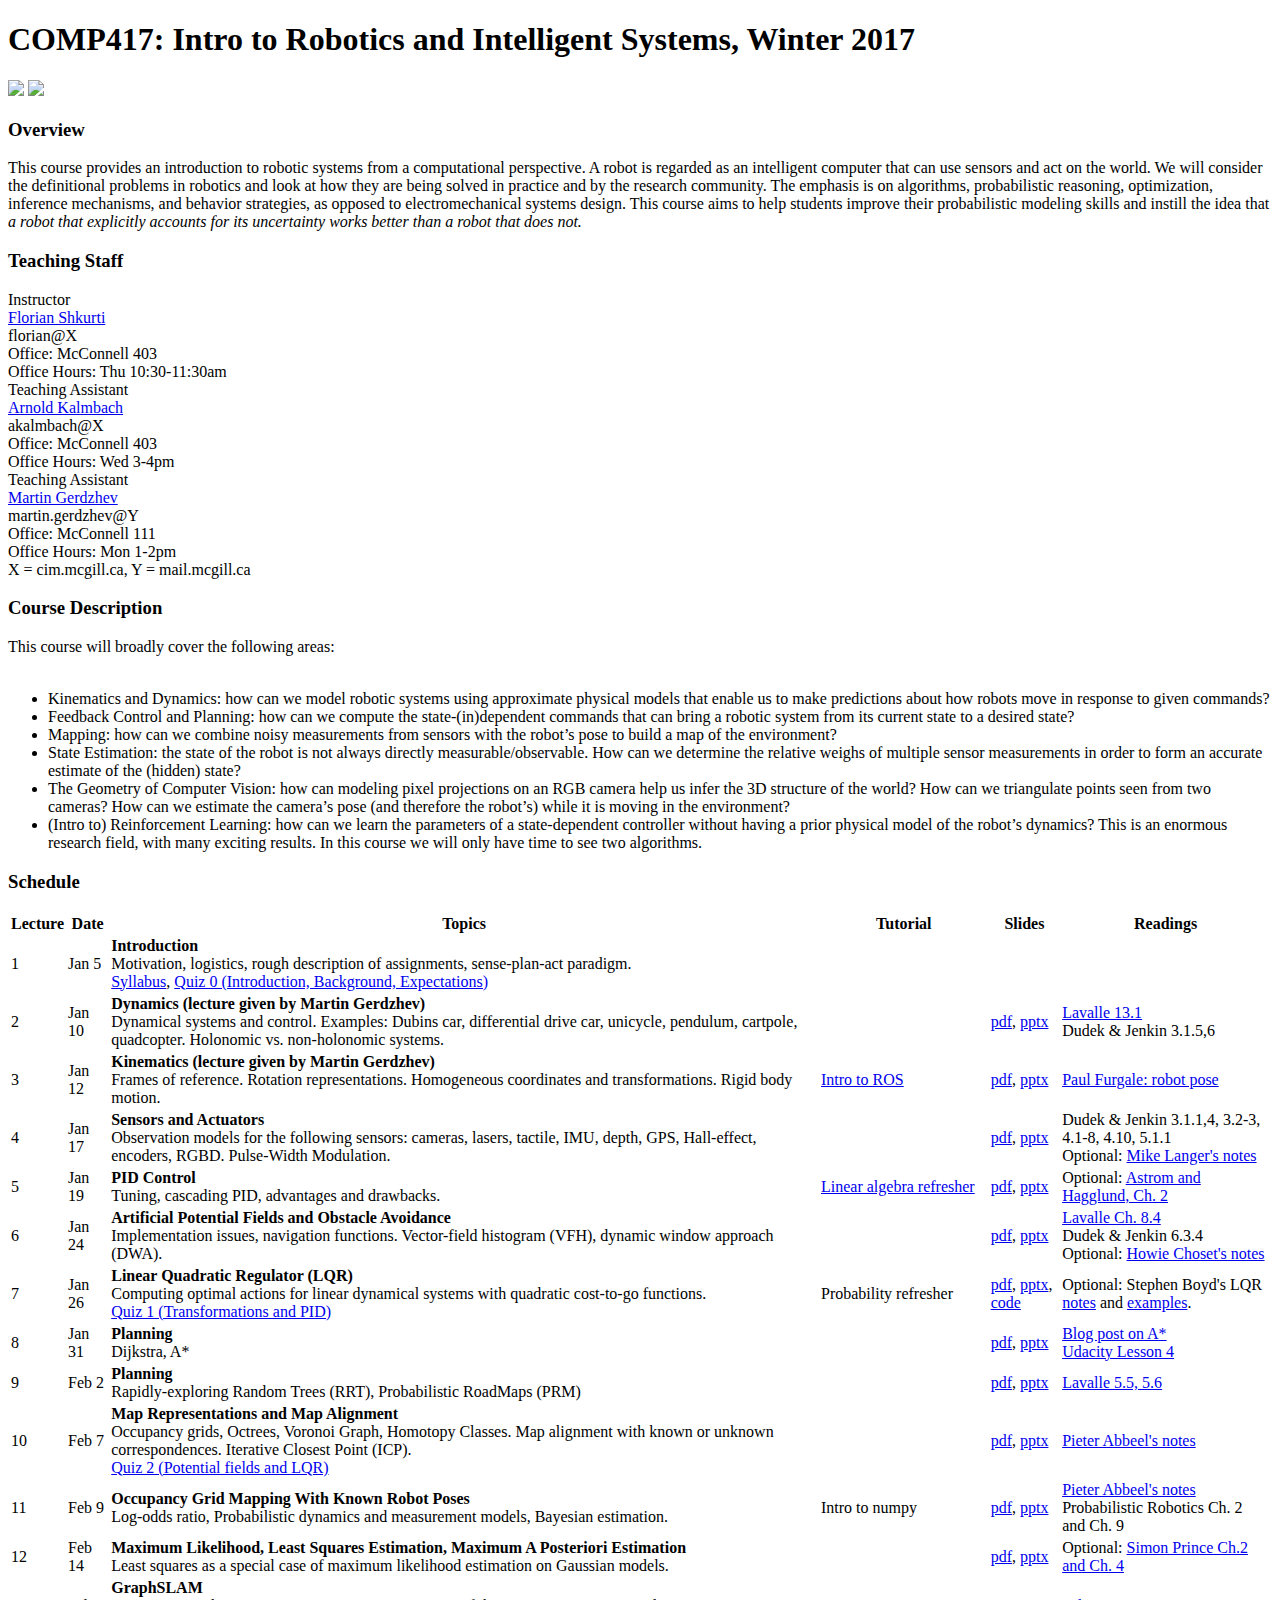
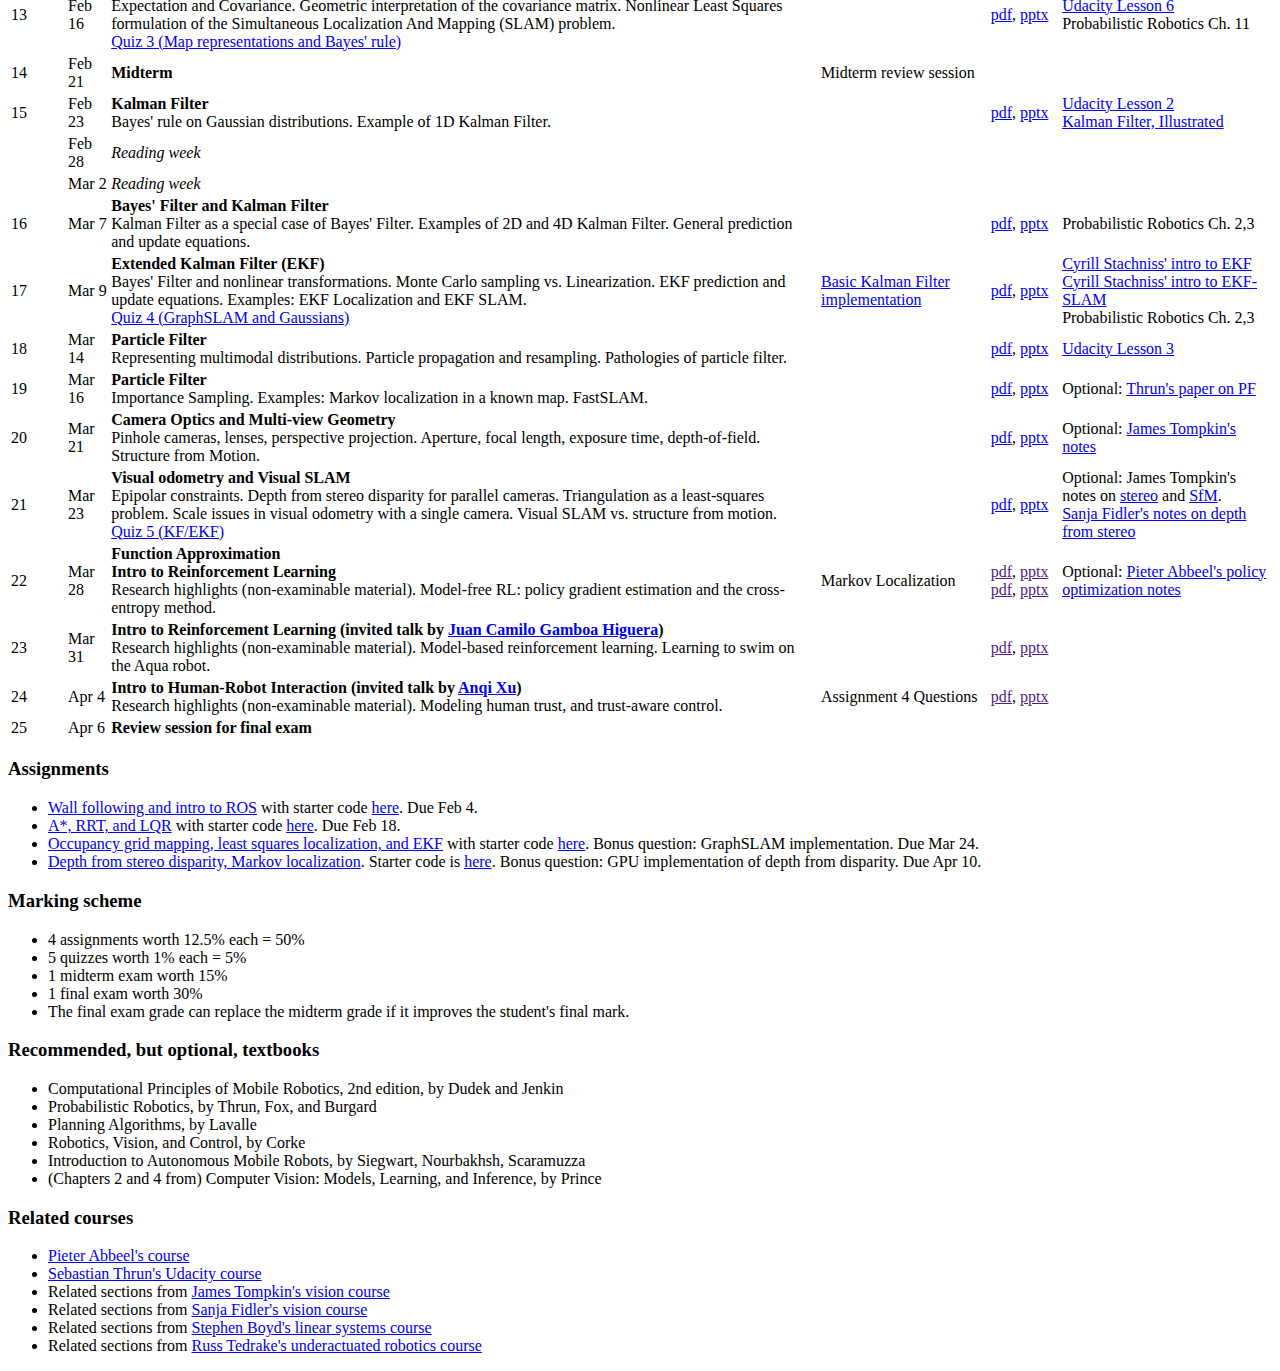
==== website/index.html @ 61c788bc "Fixed typo in assignment name" ====
<!DOCTYPE html>
<html lang="en">
<head>
<meta charset="utf-8">
<meta http-equiv="X-UA-Compatible" content="IE=edge">
<meta name="viewport" content="width=device-width, initial-scale=1">
<!-- The above 3 meta tags *must* come first in the head; any other head content must come *after* these tags -->
<title>COMP417, McGill</title>

<!-- Bootstrap -->
<link href="./css/bootstrap.min.css" rel="stylesheet">
<link href="./css/bootstrap-theme.min.css" rel="stylesheet">
<link href="./css/main.css" rel="stylesheet">
<link rel="stylesheet" href="https://ajax.googleapis.com/ajax/libs/jqueryui/1.11.4/themes/smoothness/jquery-ui.css">
<link href='http://fonts.googleapis.com/css?family=Libre+Baskerville' rel='stylesheet' type='text/css'>
<link href="https://fonts.googleapis.com/css?family=PT+Serif" rel="stylesheet"> 
</head>
<body>


<div class="container theme-showcase" role="main">
    <div class="page-header">
        <h1>COMP417: Intro to Robotics and Intelligent Systems, Winter 2017</h1>
    </div>

    <div class="imgs">
      <img id="pic1" src="./pic1.png"></img>
      <img id="pic2" src="./pic2.jpg"></img>
    </div>
    
    <div class="row">
      <div id="ov">
      <h3>Overview</h3>
      This course provides an introduction to robotic systems from a computational perspective. A
        robot is regarded as an intelligent computer that can use sensors and act on the world. We will consider the definitional problems in
        robotics and look at how they are being solved in practice and by the research community. The emphasis is on algorithms, probabilistic reasoning,
        optimization, inference mechanisms, and behavior strategies, as opposed to electromechanical systems design. This course aims to help students
        improve their probabilistic modeling skills and instill the idea that <i>a robot that explicitly accounts for its uncertainty works better than
        a robot that does not.</i>
      </div>

      
      <h3>Teaching Staff</h3>
      <div id="dts">
        <div class="ts">
        <div>Instructor</div>
        <div><a href="http://www.cim.mcgill.ca/~florian">Florian Shkurti</a></div>
        <div>florian@X</div>
        <div>Office: McConnell 403</div>
        <div>Office Hours: Thu 10:30-11:30am</div>
        </div>

        <div class="ts">
        <div>Teaching Assistant</div>
        <div><a href="http://www.cim.mcgill.ca/~akalmbach">Arnold Kalmbach</a></div>
        <div>akalmbach@X</div>
        <div>Office: McConnell 403</div>
        <div>Office Hours: Wed 3-4pm</div>
        </div>

        <div class="ts">
        <div>Teaching Assistant</div>
        <div><a href="http://martingerdzhev.com/">Martin Gerdzhev</a></div>
        <div>martin.gerdzhev@Y</div>
        <div>Office: McConnell 111</div>
        <div>Office Hours: Mon 1-2pm</div>
        </div>
          
        <div class="host">
          X = cim.mcgill.ca, Y = mail.mcgill.ca
        </div>  
      </div>
            
      
      
      <div id="cd"> 
      <h3>Course Description</h3>
      This course will broadly cover the following areas:
      <br/><br/>
      <ul>
        <li>Kinematics and Dynamics: how can we model robotic systems using approximate physical models that enable us to make predictions about how
          robots move in response to given commands?</li>
        
        <li>Feedback Control and Planning: how can we compute the state-(in)dependent commands that can bring a robotic system from its current state to a desired
          state?</li>

        <li>Mapping: how can we combine noisy measurements from sensors with the robot’s pose to build a map of the environment?</li>

        <li>State Estimation: the state of the robot is not always directly measurable/observable. How can we determine the relative weighs of multiple
          sensor measurements in order to form an accurate estimate of the (hidden) state?</li>

        <li>The Geometry of Computer Vision: how can modeling pixel projections on an RGB camera help us infer the 3D structure of the world? How can we triangulate
          points seen from two cameras? How can we estimate the camera’s pose (and therefore the robot’s) while it is moving in the environment?</li>

        <li>(Intro to) Reinforcement Learning: how can we learn the parameters of a state-dependent controller without having a prior physical model of
        the robot’s dynamics? This is an enormous research field, with many exciting results. In this course we will only have time to see two algorithms.</li>
      </ul>  
      </div>
      
    </div>
    <h3>Schedule</h3>
    <div class="row">
        <div class="col-md-12">
            <table class="table">
                <thead>
                    <tr>
                        <th>Lecture</th>
                        <th>Date</th>
                        <th>Topics</th>
                        <th>Tutorial</th>
                        <th>Slides</th>
                        <th>Readings</th>
                    </tr>
                </thead>
                <tbody>
                    <tr>
                        <td>1</td>
                        <td id="day">Jan 5</td>
                        <td>
                          <b>Introduction</b><br/>
                          Motivation, logistics, rough description of assignments, sense-plan-act paradigm.<br/> 
		            <a href="./CourseOutline.pdf">Syllabus</a>, <a href="./quizzes/quiz0.pdf">Quiz 0 (Introduction, Background, Expectations)</a> 
                        </td>
                        <td></td>
                        <td></td>
                        <td></td>
                    </tr>
                    <tr>
                        <td>2</td>
                        <td>Jan 10</td>
                        <td>
                            <b>Dynamics (lecture given by Martin Gerdzhev)</b><br>
                            Dynamical systems and control. Examples: Dubins car, differential
                            drive car, unicycle, pendulum, cartpole, quadcopter. Holonomic vs. non-holonomic systems.
                            
                        </td>
                        <td></td>
                        <td><a href="https://github.com/florianshkurti/comp417/raw/master/slides/Lecture2_medium_rez.pdf">pdf</a>,
                          <a href="https://github.com/florianshkurti/comp417/raw/master/slides/Lecture2_medium_rez.pptx">pptx</a></td>
                        <td class="rdg"><a href="http://msl.cs.uiuc.edu/planning/node657.html">Lavalle 13.1</a><br/>
                                        Dudek & Jenkin 3.1.5,6<br/>
                        </td>
                        
                    </tr>
	            <tr>
                        <td>3</td>
                        <td>Jan 12</td>
                        <td>
                          <b>Kinematics (lecture given by Martin Gerdzhev)</b><br>
                            Frames of reference. Rotation representations. Homogeneous coordinates and transformations. Rigid body motion.
                        </td>
                        <td><a href="./tutorials/ROSintro.pdf">Intro to ROS</a></td>
                        <td><a href="https://github.com/florianshkurti/comp417/raw/master/slides/Lecture3_medium_rez.pdf">pdf</a>,
                            <a href="https://github.com/florianshkurti/comp417/raw/master/slides/Lecture3_medium_rez.pptx">pptx</a></td>
                        <td><a href="http://paulfurgale.info/news/2014/6/9/representing-robot-pose-the-good-the-bad-and-the-ugly">Paul Furgale: robot pose</a><br/></td>
                    </tr>
	      
                    <tr>
                        <td>4</td>
                        <td>Jan 17</td>
                        <td>
                            <b>Sensors and Actuators</b><br>
                            Observation models for the following sensors: cameras, lasers, tactile, IMU, depth, GPS, Hall-effect, encoders, RGBD. Pulse-Width Modulation.
                        </td>
                        <td></td>
                        <td><a href="https://github.com/florianshkurti/comp417/raw/master/slides/Lecture4_medium_rez.pdf">pdf</a>,
                            <a href="https://github.com/florianshkurti/comp417/raw/master/slides/Lecture4_medium_rez.pptx">pptx</a></td>
                        <td>Dudek & Jenkin 3.1.1,4, 3.2-3, 4.1-8, 4.10, 5.1.1<br/>
                          Optional: <a href="http://www.cim.mcgill.ca/%7Elanger/558/1-imageprojection.pdf">Mike Langer's notes</a><br/>
                        </td>
                    </tr>
	      
                    <tr>
                        <td>5</td>
                        <td>Jan 19</td>
                        <td>
                          <b>PID Control</b><br>
                          Tuning, cascading PID, advantages and drawbacks.
                            
                        </td>
                        <td><a href="./tutorials/LinearAlgebraRefresher.pdf">Linear algebra refresher</a></td>
                        <td><a href="https://github.com/florianshkurti/comp417/raw/master/slides/Lecture5_medium_rez.pdf">pdf</a>,
                            <a href="https://github.com/florianshkurti/comp417/raw/master/slides/Lecture5_medium_rez.pptx">pptx</a></td>
                        <td>Optional: <a href="https://www.amazon.com/Automatic-Tuning-Controllers-Karl-Astrom/dp/1556170815">Astrom and Hagglund, Ch. 2</a></td>
                    </tr>
 
	            <tr>
                        <td>6</td>
                        <td>Jan 24</td>
                        <td>
                          <b>Artificial Potential Fields and Obstacle Avoidance</b><br>
                          Implementation issues, navigation functions. Vector-field histogram (VFH), dynamic window approach (DWA).
                        </td>
                        <td></td>
                        <td><a href="https://github.com/florianshkurti/comp417/raw/master/slides/Lecture6_Potential_Fields_And_Obstacle_Avoidance.pdf">pdf</a>,
                            <a href="https://github.com/florianshkurti/comp417/raw/master/slides/Lecture6_Potential_Fields_And_Obstacle_Avoidance.pptx">pptx</a></td>
                        <td><a href="http://planning.cs.uiuc.edu/node388.html">Lavalle Ch. 8.4</a><br/>
                            Dudek & Jenkin 6.3.4<br/> 
                            Optional: <a href="http://www.cs.cmu.edu/~motionplanning/lecture/Chap4-Potential-Field_howie.pdf">Howie Choset's notes</a><br/>
                            
                        </td>
                    </tr>
 
	            <tr>
                        <td>7</td>
                        <td>Jan 26</td>
                        <td>
                          <b>Linear Quadratic Regulator (LQR)</b><br/>
                          Computing optimal actions for linear dynamical systems with quadratic cost-to-go functions.<br/>
                          <a href="./quizzes/quiz1.pdf">Quiz 1 (Transformations and PID)</a>   
                        </td>
                        <td>Probability refresher</td>
                        <td><a href="https://github.com/florianshkurti/comp417/raw/master/slides/Lecture7_Linear_Quadratic_Regulator.pdf">pdf</a>,
                          <a href="https://github.com/florianshkurti/comp417/raw/master/slides/Lecture7_Linear_Quadratic_Regulator.pptx">pptx</a>,
                          <a href="https://github.com/florianshkurti/comp417/tree/master/lqr_examples/python">code</a></td>
                        <td>Optional: Stephen Boyd's LQR <a href="https://stanford.edu/class/ee363/lectures/dlqr.pdf">notes</a> and <a href="https://stanford.edu/class/ee103/lectures/control/control_slides.pdf">examples</a>.</td>
                    </tr>
	             
                    <tr>
                        <td>8</td>
                        <td>Jan 31</td>
                        <td>
                            <b>Planning</b><br>
                            Dijkstra, A*
                        </td>
                        <td></td>
                        <td><a href="https://github.com/florianshkurti/comp417/raw/master/slides/Lecture8_medium_rez.pdf">pdf</a>,
                            <a href="https://github.com/florianshkurti/comp417/raw/master/slides/Lecture8.pptx">pptx</a></td>
                        <td><a href="http://theory.stanford.edu/~amitp/GameProgramming/AStarComparison.html">Blog post on A*</a><br/>
                            <a href="https://www.udacity.com/course/artificial-intelligence-for-robotics--cs373">Udacity Lesson 4</a>
                        </td>
                    </tr>
	            
                    <tr>
                        <td>9</td>
                        <td>Feb 2</td>
                        <td>
                          <b>Planning</b><br>
                          Rapidly-exploring Random Trees (RRT), Probabilistic RoadMaps (PRM)
                            
                        </td>
                        <td></td>
                        <td><a href="https://github.com/florianshkurti/comp417/raw/master/slides/Lecture9_RRT_PRM.pdf">pdf</a>,
                            <a href="https://github.com/florianshkurti/comp417/raw/master/slides/Lecture9_RRT_PRM.pptx">pptx</a></td>
                        <td><a href="http://planning.cs.uiuc.edu/ch5.pdf">Lavalle 5.5, 5.6</a><br/></td>
                    </tr>
   
                    <tr>
                        <td>10</td>
                        <td>Feb 7</td>
                        <td>
                            <b>Map Representations and Map Alignment</b><br>
                            Occupancy grids, Octrees, Voronoi Graph, Homotopy Classes. Map alignment with known or unknown correspondences. Iterative Closest Point (ICP).<br/>
                            <a href="./quizzes/quiz2.pdf">Quiz 2 (Potential fields and LQR)</a> 
                        </td>
                        <td></td>
                        <td><a href="https://github.com/florianshkurti/comp417/raw/master/slides/Lecture10_Map_Representations_And_Alignment.pdf">pdf</a>,
                            <a href="https://github.com/florianshkurti/comp417/raw/master/slides/Lecture10_Map_Representations_And_Alignment.pptx">pptx</a></td>
                        <td><a href="https://people.eecs.berkeley.edu/~pabbeel/cs287-fa13/slides/ScanMatching.pdf">Pieter Abbeel's notes</td>
                    </tr>
     
	            <tr>
                        <td>11</td>
                        <td>Feb 9</td>
                        <td>
                            <b>Occupancy Grid Mapping With Known Robot Poses</b><br>
		            Log-odds ratio, Probabilistic dynamics and measurement models, Bayesian estimation. 
                        </td>
                        <td>Intro to numpy</td>
                        <td><a href="https://github.com/florianshkurti/comp417/raw/master/slides/Lecture11_Occupancy_Grid_Mapping_With_Known_Poses.pdf">pdf</a>,
                            <a href="https://github.com/florianshkurti/comp417/raw/master/slides/Lecture11_Occupancy_Grid_Mapping_With_Known_Poses.pptx">pptx</a></td>
                        <td><a href="https://people.eecs.berkeley.edu/~pabbeel/cs287-fa13/slides/MappingWithKnownPoses.pdf">Pieter Abbeel's notes</a><br/>
                            Probabilistic Robotics Ch. 2 and Ch. 9</td>
                    </tr>
     
	            <tr>
                        <td>12</td>
                        <td>Feb 14</td>
                        <td>
                          <b>Maximum Likelihood, Least Squares Estimation, Maximum A Posteriori Estimation</b><br>
                          Least squares as a special case of maximum likelihood estimation on Gaussian models.
		           
                        </td>
                        <td></td>
                        <td><a href="https://github.com/florianshkurti/comp417/raw/master/slides/Lecture12_Least_Squares.pdf">pdf</a>,
                            <a href="https://github.com/florianshkurti/comp417/raw/master/slides/Lecture12_Least_Squares.pptx">pptx</a></td>
                        <td>Optional: <a href="http://web4.cs.ucl.ac.uk/staff/s.prince/book/book.pdf">Simon Prince Ch.2 and Ch. 4<a/></td>
                    </tr>

                    <tr>
                        <td>13</td>
                        <td>Feb 16</td>
                        <td>
                            <b>GraphSLAM</b><br>
		            Expectation and Covariance. Geometric interpretation of the covariance matrix. Nonlinear Least Squares formulation of the Simultaneous Localization And Mapping (SLAM) problem.<br/>
                            <a href="./quizzes/quiz3.pdf">Quiz 3 (Map representations and Bayes' rule)</a> 
                        </td>
                        <td></td>
                        <td><a href="https://github.com/florianshkurti/comp417/raw/master/slides/Lecture13_GraphSLAM.pdf">pdf</a>,
                            <a href="https://github.com/florianshkurti/comp417/raw/master/slides/Lecture13_GraphSLAM.pptx">pptx</a></td>
                        <td><a href="https://www.udacity.com/course/artificial-intelligence-for-robotics--cs373">Udacity Lesson 6</a><br/>
                            Probabilistic Robotics Ch. 11  
                        </td>
                    </tr>

                    <tr>
                        <td>14</td>
                        <td>Feb 21</td>
                        <td>
                            <b>Midterm</b><br>
		           
                        </td>
                        <td>Midterm review session</td>
                        <td></td>
                        <td></td>
                    </tr>


                    <tr>
                        <td>15</td>
                        <td>Feb 23</td>
                        <td>
                            <b>Kalman Filter</b><br>
		            Bayes' rule on Gaussian distributions. Example of 1D Kalman Filter.
                        </td>
                        <td></td>
                        <td><a href="https://github.com/florianshkurti/comp417/raw/master/slides/Lecture15_16_Kalman_Filter.pdf">pdf</a>,
                            <a href="https://github.com/florianshkurti/comp417/raw/master/slides/Lecture15_16_Kalman_Filter.pptx">pptx</a></td>
                        <td><a href="https://www.udacity.com/course/artificial-intelligence-for-robotics--cs373">Udacity Lesson 2</a><br/>
                            <a href="http://www.bzarg.com/p/how-a-kalman-filter-works-in-pictures/">Kalman Filter, Illustrated</a></br>
                        </td>
                    </tr>

                    
	            <tr>
                        <td></td>
                        <td>Feb 28</td>
                        <td>
                            <i>Reading week</i><br>
		            
                        </td>
                        <td></td>
                        <td></td>
                        <td></td>
                    </tr>


                    <tr>
                        <td></td>
                        <td>Mar 2</td>
                        <td>
                            <i>Reading week</i><br/>
                        </td>
                        <td></td>
                        <td></td>
                        <td></td>
                    </tr>
     
                    <tr>
                        <td>16</td>
                        <td>Mar 7</td>
                         <td>
                            <b>Bayes' Filter and Kalman Filter</b><br>
		            Kalman Filter as a special case of Bayes' Filter. Examples of 2D and 4D Kalman Filter. General prediction and update equations.  
                        </td>
                        <td></td>
                        <td><a href="https://github.com/florianshkurti/comp417/raw/master/slides/Lecture15_16_Kalman_Filter.pdf">pdf</a>,
                            <a href="https://github.com/florianshkurti/comp417/raw/master/slides/Lecture15_16_Kalman_Filter.pptx">pptx</a></td>
                        <td>Probabilistic Robotics Ch. 2,3</td>
                    </tr>

                    <tr>
                        <td>17</td>
                        <td>Mar 9</td>
                        <td>
                            <b>Extended Kalman Filter (EKF)</b><br>
		            Bayes' Filter and nonlinear transformations. Monte Carlo sampling vs. Linearization. EKF prediction and update equations.
                            Examples: EKF Localization and EKF SLAM. <br/>                     
                            <a href="./quizzes/quiz4.pdf">Quiz 4 (GraphSLAM and Gaussians)</a>
                        </td>
                        <td><a href="https://github.com/florianshkurti/comp417/tree/master/filtering_examples/python">Basic Kalman Filter implementation</a></td>
                        <td><a href="https://github.com/florianshkurti/comp417/raw/master/slides/Lecture17_Extended_Kalman_Filter.pdf">pdf</a>,
                            <a href="https://github.com/florianshkurti/comp417/raw/master/slides/Lecture17_Extended_Kalman_Filter.pptx">pptx</a></td>
                        <td><a href="https://www.youtube.com/watch?v=DE6Jn2cB4J4">Cyrill Stachniss' intro to EKF</a><br/>
                            <a href="https://www.youtube.com/watch?v=XeWG5D71gC0">Cyrill Stachniss' intro to EKF-SLAM </a><br/>
                           Probabilistic Robotics Ch. 2,3</td>
                    </tr>

                    <tr>
                        <td>18</td>
                        <td>Mar 14</td>
                        <td>
                            <b>Particle Filter</b><br>
		            Representing multimodal distributions. Particle propagation and resampling. Pathologies of particle filter.
                        </td>
                        <td></td>
                        <td><a href="https://github.com/florianshkurti/comp417/raw/master/slides/Lecture18_19_Particle_Filter.pdf">pdf</a>,
                            <a href="https://github.com/florianshkurti/comp417/raw/master/slides/Lecture18_19_Particle_Filter.pptx">pptx</a></td>
                        <td><a href="https://www.udacity.com/course/artificial-intelligence-for-robotics--cs373">Udacity Lesson 3</a><br/>
                            
                        </td>
                    </tr>

                    <tr>
                        <td>19</td>
                        <td>Mar 16</td>

                        <td>
                            <b>Particle Filter</b><br>
		            Importance Sampling. Examples: Markov localization in a known map. FastSLAM.
                        </td>
                        <td></td>
                        <td><a href="https://github.com/florianshkurti/comp417/raw/master/slides/Lecture18_19_Particle_Filter.pdf">pdf</a>,
                            <a href="https://github.com/florianshkurti/comp417/raw/master/slides/Lecture18_19_Particle_Filter.pptx">pptx</a></td>
                        <td>Optional: <a href="http://robots.stanford.edu/papers/thrun.pf-in-robotics-uai02.pdf">Thrun's paper on PF</a></td>
                    </tr>

                    <tr>
                        <td>20</td>
                        <td>Mar 21</td>
                        <td>
                            <b>Camera Optics and Multi-view Geometry</b><br>
		            Pinhole cameras, lenses, perspective projection. Aperture, focal length, exposure time, depth-of-field. Structure from Motion. 
                        </td>
                        <td></td>
                        <td><a href="https://github.com/florianshkurti/comp417/raw/master/slides/Lecture20_Camera_Geometry.pdf">pdf</a>,
                            <a href="https://github.com/florianshkurti/comp417/raw/master/slides/Lecture20_Camera_Geometry.pptx">pptx</a></td>
                        <td>Optional: <a href="/lectures_Spring2017/11_Spring2017_CamerasAndOptics.pdf">James Tompkin's notes</a><br/>

                        </td>
                    </tr>

                    <tr>
                        <td>21</td>
                        <td>Mar 23</td>
                        <td>
                            <b>Visual odometry and Visual SLAM</b><br>
		            Epipolar constraints. Depth from stereo disparity for parallel cameras. Triangulation as a least-squares problem. Scale issues in visual odometry
                            with a single camera. Visual SLAM vs. structure from motion.<br/> <a href="./quizzes/quiz5.pdf">Quiz 5 (KF/EKF)<a>
                        </td>
                        <td></td>
                        <td><a href="https://github.com/florianshkurti/comp417/raw/master/slides/Lecture21_Visual_SLAM_and_Visual_Odometry.pdf">pdf</a>,
                            <a href="https://github.com/florianshkurti/comp417/raw/master/slides/Lecture21_Visual_SLAM_and_Visual_Odometry.pptx">pptx</a></td>
                        <td>Optional: James Tompkin's notes on <a href="http://cs.brown.edu/courses/cs143/lectures_Spring2017/12_Spring2017_StereoIntroduction.pdf">stereo</a> and
                          <a href="http://cs.brown.edu/courses/cs143/lectures_Spring2017/14_Spring2017_EpipolarGeometryAndStructureFromMotion.pdf">SfM</a>.<br/>
                          <a href="http://www.cs.toronto.edu/~fidler/slides/2017/CSC420/lecture12.pdf">Sanja Fidler's notes on depth from stereo</a>
                        </td>
                    </tr>

                    <tr>
                        <td>22</td>
                        <td>Mar 28</td>
                        <td>
                            <b>Function Approximation</b><br>
                            <b>Intro to Reinforcement Learning</b><br>
		            Research highlights (non-examinable material). Model-free RL: policy gradient estimation and the cross-entropy method.  
                        </td>
                        <td>Markov Localization</td>
                        <td><a href="">pdf</a>, <a href="">pptx</a><br/><a href="">pdf</a>, <a href="">pptx</a></td>
                        <td>Optional: <a href="https://people.eecs.berkeley.edu/~pabbeel/cs287-fa15/slides/lecture19-policy-gradients.pdf">Pieter Abbeel's policy optimization notes</a></td>
                    </tr>

                    <tr>
                        <td>23</td>
                        <td>Mar 31</td>
                        <td>
                            <b>Intro to Reinforcement Learning (invited talk by <a href="http://www.cim.mcgill.ca/~gamboa/">Juan Camilo Gamboa Higuera</a>)</b><br>
		            Research highlights (non-examinable material). Model-based reinforcement learning. Learning to swim on the Aqua robot.     
                        </td>
                        <td></td>
                        <td><a href="">pdf</a>, <a href="">pptx</a></td>
                        <td></td>
                    </tr>

                    <tr>
                        <td>24</td>
                        <td>Apr 4</td>
                        <td>
                            <b>Intro to Human-Robot Interaction (invited talk by <a href="http://www.cim.mcgill.ca/~anqixu/">Anqi Xu</a>)</b><br>
		            Research highlights (non-examinable material). Modeling human trust, and trust-aware control. 
                        </td>
                        <td>Assignment 4 Questions</td>
                        <td><a href="">pdf</a>, <a href="">pptx</a></td>
                        <td></td>
                    </tr>

                    <tr>
                        <td>25</td>
                        <td>Apr 6</td>
                        <td>
                            <b>Review session for final exam</b><br>
		           
                        </td>
                        <td></td>
                        <td></td>
                        <td></td>
                    </tr>
     

                </tbody>
            </table>
        </div>
    </div>

        <div class="ms">
        <h3>Assignments</h3>
        <ul>
          <li><a href="https://github.com/florianshkurti/comp417/raw/master/wall_following_assignment/description/Assignment1.pdf">Wall following and intro to ROS</a> with starter code <a href="https://github.com/florianshkurti/comp417/tree/master/wall_following_assignment/python">here</a>. Due Feb 4.
          <li><a href="https://github.com/florianshkurti/comp417/raw/master/path_planning_and_control_assignment/latex/Assignment2.pdf">A*, RRT, and LQR</a> with starter code <a href="https://github.com/florianshkurti/comp417/tree/master/path_planning_and_control_assignment/python">here</a>. Due Feb 18.
          <li><a href="https://github.com/florianshkurti/comp417/raw/master/estimation_assignment/latex/A3.pdf">Occupancy grid mapping, least squares localization, and EKF</a> with starter code <a href="https://github.com/florianshkurti/comp417/tree/master/estimation_assignment/python">here</a>. Bonus question: GraphSLAM implementation. Due Mar 24.
          <li><a href="https://github.com/florianshkurti/comp417/raw/master/estimation_and_vision_assignment/latex/A4.pdf">Depth from stereo disparity, Markov localization</a>. Starter code is <a href="https://github.com/florianshkurti/comp417/tree/master/estimation_and_vision_assignment/python">here</a>. Bonus question: GPU implementation of depth from disparity. Due Apr 10. 
        </ul>
        </div>


    
        <div class="ms">
        <h3>Marking scheme</h3>
        <ul>
          <li>4 assignments worth 12.5% each = 50% 
          <li>5 quizzes worth 1% each = 5%
          <li>1 midterm exam worth 15%
          <li>1 final exam worth 30%
          <li>The final exam grade can replace the midterm grade if it improves the student's final mark.    
        </ul>
        </div>
        
        <div class="rt">
        <h3>Recommended, but optional, textbooks</h3>
        <ul>
          <li>Computational Principles of Mobile Robotics, 2nd edition, by Dudek and Jenkin
          <li>Probabilistic Robotics, by Thrun, Fox, and Burgard
          <li>Planning Algorithms, by Lavalle
          <li>Robotics, Vision, and Control, by Corke
          <li>Introduction to Autonomous Mobile Robots, by Siegwart, Nourbakhsh, Scaramuzza
          <li>(Chapters 2 and 4 from) Computer Vision: Models, Learning, and Inference, by Prince   
        </ul>
        </div>

        <div class="rc">
        <h3>Related courses</h3>
        <ul>
          <li><a href="https://people.eecs.berkeley.edu/~pabbeel/cs287-fa15/">Pieter Abbeel's course</a>
          <li><a href="https://www.udacity.com/course/artificial-intelligence-for-robotics--cs373">Sebastian Thrun's Udacity course</a>
          <li>Related sections from <a href="https://cs.brown.edu/courses/csci1430/">James Tompkin's vision course</a>
          <li>Related sections from <a href="http://www.cs.utoronto.ca/~fidler/teaching/2017/CSC420.html">Sanja Fidler's vision course</a>
          <li>Related sections from <a href="http://web.stanford.edu/class/ee363/lectures.html">Stephen Boyd's linear systems course</a>
          <li>Related sections from <a href="https://www.edx.org/course/underactuated-robotics-mitx-6-832x-0">Russ Tedrake's underactuated robotics course</a>
        </ul>  
        </div>
        <!-- jQuery (necessary for Bootstrap's JavaScript plugins) -->
        <script src="https://ajax.googleapis.com/ajax/libs/jquery/1.11.3/jquery.min.js"></script>
        <script src="https://ajax.googleapis.com/ajax/libs/jqueryui/1.11.3/jquery-ui.min.js"></script>
        <!-- Include all compiled plugins (below), or include individual files as needed -->
        <script src="./js/bootstrap.min.js"></script>
        </body>
        </html>
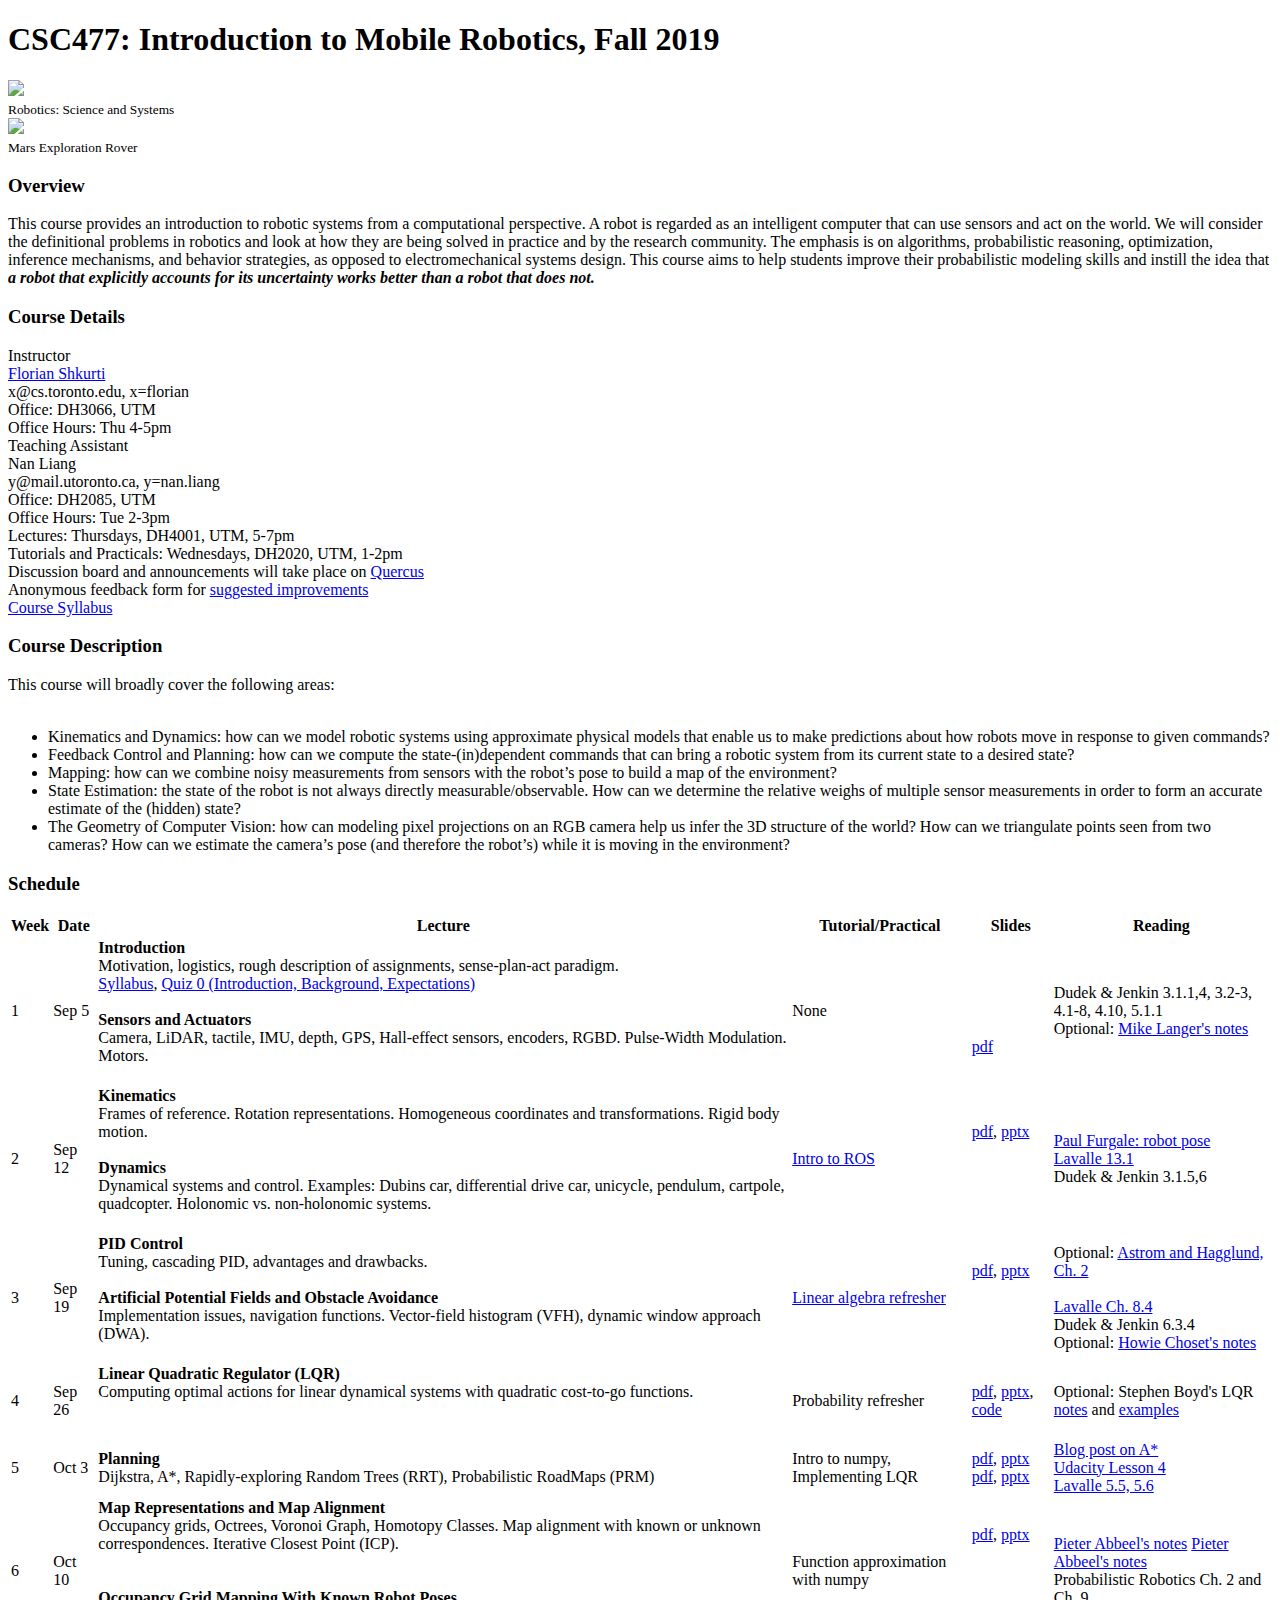
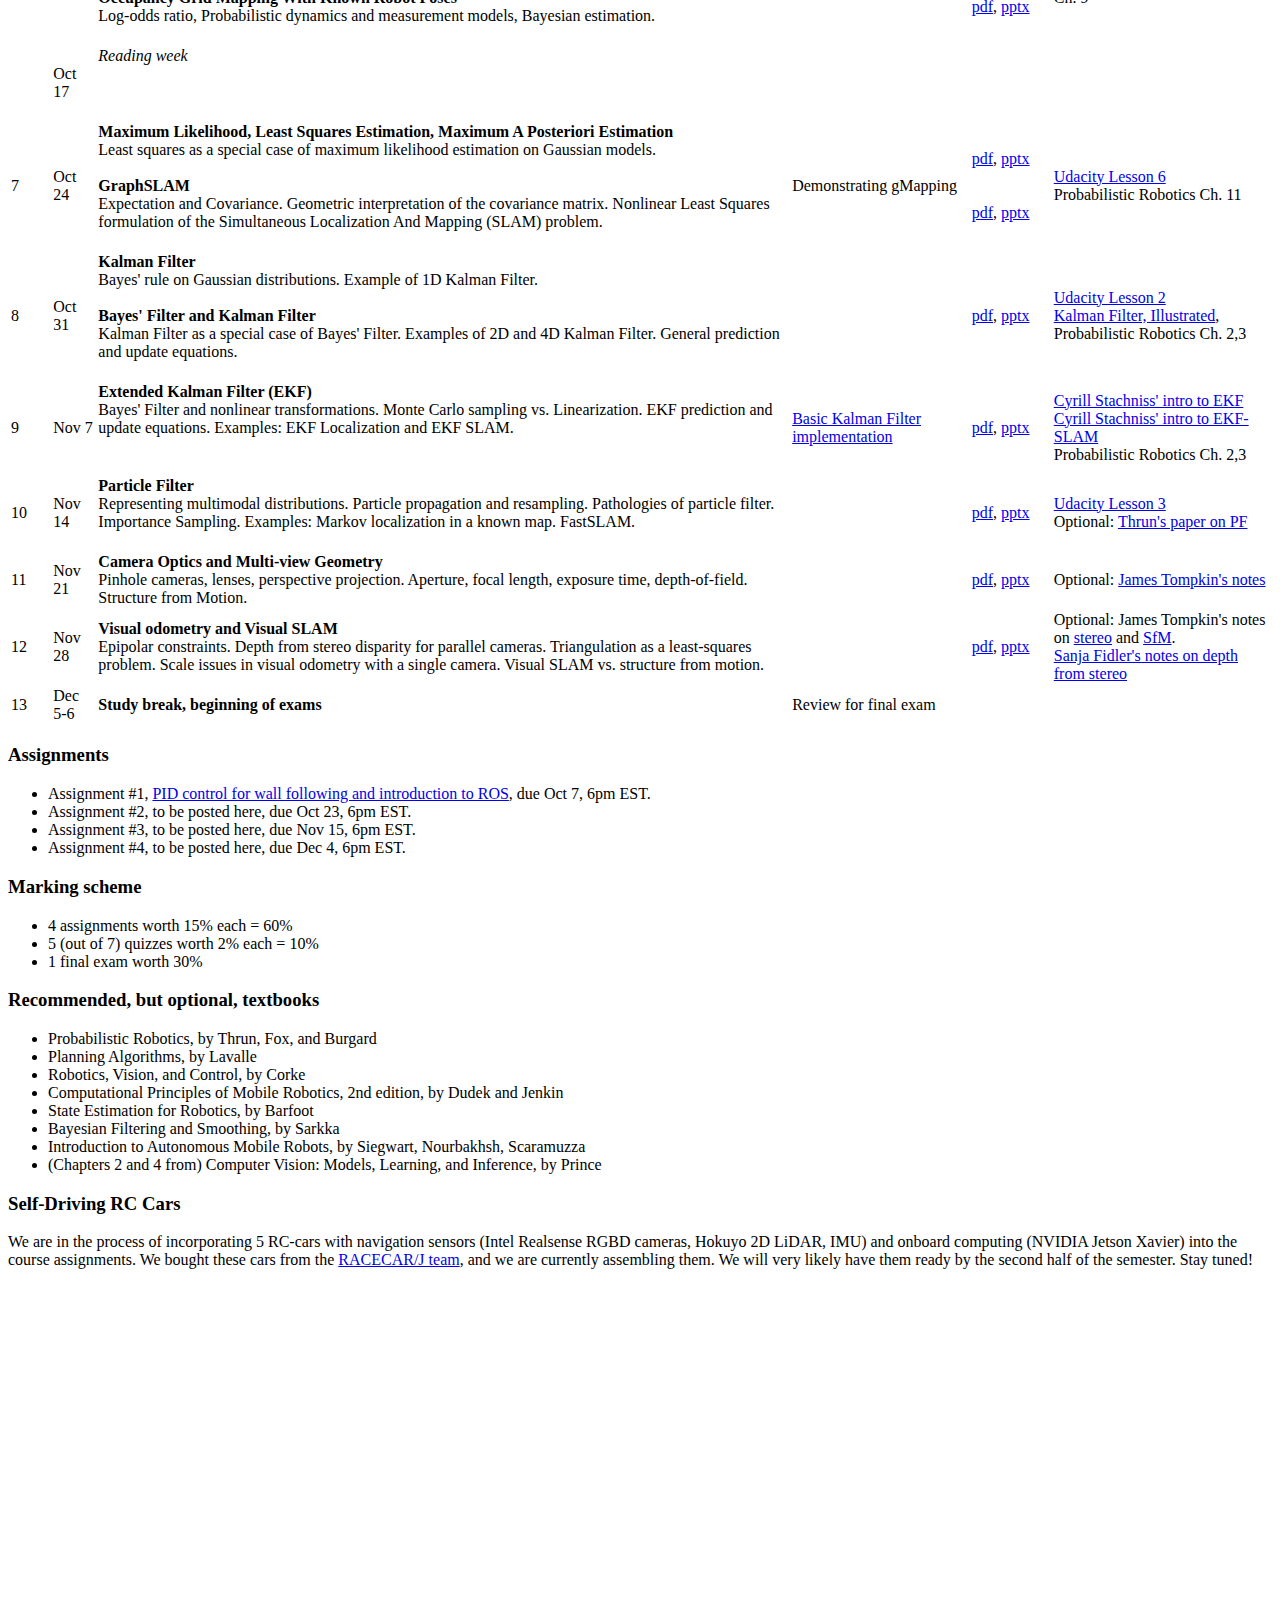
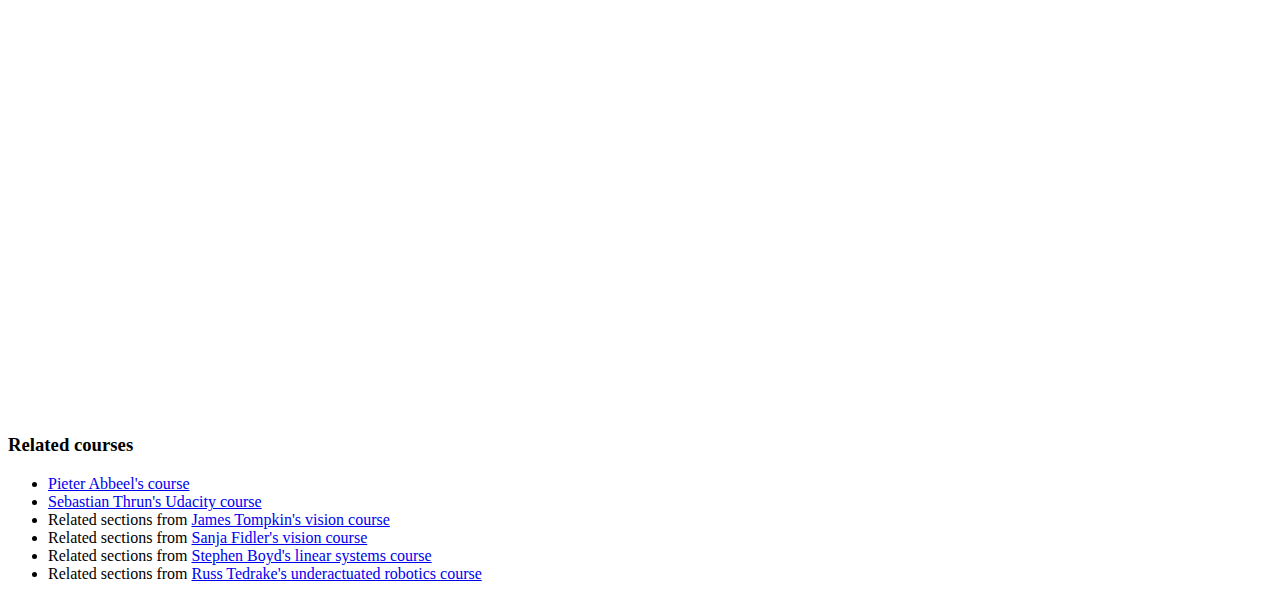
==== commit 79f93433: "Added lqr slides" ====
--- a/website/index.html
+++ b/website/index.html
@@ -2,15 +2,15 @@
 <html lang="en">
 <head>
 <meta charset="utf-8">
-<meta http-equiv="X-UA-Compatible" content="IE=edge">
-<meta name="viewport" content="width=device-width, initial-scale=1">
+<!--meta http-equiv="X-UA-Compatible" content="IE=edge">
+<meta name="viewport" content="width=device-width, initial-scale=1"-->
 <!-- The above 3 meta tags *must* come first in the head; any other head content must come *after* these tags -->
-<title>COMP417, McGill</title>
+<title>CSC477</title>
 
 <!-- Bootstrap -->
-<link href="./css/bootstrap.min.css" rel="stylesheet">
-<link href="./css/bootstrap-theme.min.css" rel="stylesheet">
-<link href="./css/main.css" rel="stylesheet">
+<link href="./css/bootstrap.min.css" rel="stylesheet" media="screen">
+<link href="./css/bootstrap-theme.min.css" rel="stylesheet" media="screen">
+<link href="./css/main.css" rel="stylesheet" media="screen">
 <link rel="stylesheet" href="https://ajax.googleapis.com/ajax/libs/jqueryui/1.11.4/themes/smoothness/jquery-ui.css">
 <link href='http://fonts.googleapis.com/css?family=Libre+Baskerville' rel='stylesheet' type='text/css'>
 <link href="https://fonts.googleapis.com/css?family=PT+Serif" rel="stylesheet"> 
@@ -20,12 +20,19 @@
 
 <div class="container theme-showcase" role="main">
     <div class="page-header">
-        <h1>COMP417: Intro to Robotics and Intelligent Systems, Winter 2017</h1>
+        <h1>CSC477: Introduction to Mobile Robotics, Fall 2019</h1>
     </div>
 
     <div class="imgs">
-      <img id="pic1" src="./pic1.png"></img>
-      <img id="pic2" src="./pic2.jpg"></img>
+      <div id="pic1">
+	<a href="http://www.roboticsconference.org/"><img  src="./pic1.png"></img></a><br/>
+        <small>Robotics: Science and Systems</small>
+      </div>
+
+      <div id="pic2">
+	<a href="https://mars.nasa.gov/mer/home/"><img src="./pic2.jpg"></img></a><br/>
+        <small>Mars Exploration Rover</small>
+      </div>	
     </div>
     
     <div class="row">
@@ -35,40 +42,41 @@
         robot is regarded as an intelligent computer that can use sensors and act on the world. We will consider the definitional problems in
         robotics and look at how they are being solved in practice and by the research community. The emphasis is on algorithms, probabilistic reasoning,
         optimization, inference mechanisms, and behavior strategies, as opposed to electromechanical systems design. This course aims to help students
-        improve their probabilistic modeling skills and instill the idea that <i>a robot that explicitly accounts for its uncertainty works better than
-        a robot that does not.</i>
+        improve their probabilistic modeling skills and instill the idea that <b><i>a robot that explicitly accounts for its uncertainty works better than
+        a robot that does not.</i></b>
       </div>
 
       
-      <h3>Teaching Staff</h3>
+      <h3>Course Details</h3>
       <div id="dts">
         <div class="ts">
         <div>Instructor</div>
-        <div><a href="http://www.cim.mcgill.ca/~florian">Florian Shkurti</a></div>
-        <div>florian@X</div>
-        <div>Office: McConnell 403</div>
-        <div>Office Hours: Thu 10:30-11:30am</div>
+        <div><a href="http://www.cs.toronto.edu/~florian">Florian Shkurti</a></div>
+        <div>x@cs.toronto.edu, x=florian</div>
+        <div>Office: DH3066, UTM</div>
+        <div>Office Hours: Thu 4-5pm</div>
         </div>
 
         <div class="ts">
         <div>Teaching Assistant</div>
-        <div><a href="http://www.cim.mcgill.ca/~akalmbach">Arnold Kalmbach</a></div>
-        <div>akalmbach@X</div>
-        <div>Office: McConnell 403</div>
-        <div>Office Hours: Wed 3-4pm</div>
+        <div>Nan Liang</div>
+        <div>y@mail.utoronto.ca, y=nan.liang</div>
+        <div>Office: DH2085, UTM</div>
+        <div>Office Hours: Tue 2-3pm</div>
         </div>
 
         <div class="ts">
-        <div>Teaching Assistant</div>
-        <div><a href="http://martingerdzhev.com/">Martin Gerdzhev</a></div>
-        <div>martin.gerdzhev@Y</div>
-        <div>Office: McConnell 111</div>
-        <div>Office Hours: Mon 1-2pm</div>
-        </div>
+        <div>Lectures: Thursdays, DH4001, UTM, 5-7pm</div>
+        <div>Tutorials and Practicals: Wednesdays, DH2020, UTM, 1-2pm</div>
+        <div>Discussion board and announcements will take place on <a href="http://toolboxrenewal.utoronto.ca/">Quercus</a></div>
+        <div>Anonymous feedback form for <a href="https://www.surveymonkey.com/r/H8QH65F">suggested improvements</a></div>
+        <div><a href="./CSC477_Syllabus.pdf">Course Syllabus</a></div>
+        </div>
+
+        <div class="host">
           
-        <div class="host">
-          X = cim.mcgill.ca, Y = mail.mcgill.ca
-        </div>  
+        </div> 
+ 
       </div>
             
       
@@ -91,9 +99,6 @@
 
         <li>The Geometry of Computer Vision: how can modeling pixel projections on an RGB camera help us infer the 3D structure of the world? How can we triangulate
           points seen from two cameras? How can we estimate the camera’s pose (and therefore the robot’s) while it is moving in the environment?</li>
-
-        <li>(Intro to) Reinforcement Learning: how can we learn the parameters of a state-dependent controller without having a prior physical model of
-        the robot’s dynamics? This is an enormous research field, with many exciting results. In this course we will only have time to see two algorithms.</li>
       </ul>  
       </div>
       
@@ -104,398 +109,301 @@
             <table class="table">
                 <thead>
                     <tr>
+                        <th>Week</th>
+                        <th>Date</th>
                         <th>Lecture</th>
-                        <th>Date</th>
-                        <th>Topics</th>
-                        <th>Tutorial</th>
+                        <th>Tutorial/Practical</th>
                         <th>Slides</th>
-                        <th>Readings</th>
+                        <th>Reading</th>
                     </tr>
                 </thead>
                 <tbody>
                     <tr>
                         <td>1</td>
-                        <td id="day">Jan 5</td>
+                        <td id="day">Sep 5</td>
                         <td>
                           <b>Introduction</b><br/>
                           Motivation, logistics, rough description of assignments, sense-plan-act paradigm.<br/> 
-		            <a href="./CourseOutline.pdf">Syllabus</a>, <a href="./quizzes/quiz0.pdf">Quiz 0 (Introduction, Background, Expectations)</a> 
-                        </td>
-                        <td></td>
-                        <td></td>
-                        <td></td>
+		          <a href="./CSC477_Syllabus.pdf">Syllabus</a>, <a href="./quizzes/CSC477_Quiz_0.pdf">Quiz 0 (Introduction, Background, Expectations)</a><br/><br/>
+
+                          <b>Sensors and Actuators</b><br>
+                          Camera, LiDAR, tactile, IMU, depth, GPS, Hall-effect sensors, encoders, RGBD. Pulse-Width Modulation. Motors.
+                          
+                          <br/><br/>
+                        </td>
+                        <td>None</td>
+                        <td><br/><br/><br/><br/><a href="https://github.com/florianshkurti/csc477_fall19/blob/master/slides/Lecture1.pdf">pdf</a></td>
+                        <td>Dudek & Jenkin 3.1.1,4, 3.2-3, 4.1-8, 4.10, 5.1.1<br/>
+                          Optional: <a href="http://www.cim.mcgill.ca/%7Elanger/558/1-imageprojection.pdf">Mike Langer's notes</a><br/></td>
                     </tr>
                     <tr>
                         <td>2</td>
-                        <td>Jan 10</td>
-                        <td>
-                            <b>Dynamics (lecture given by Martin Gerdzhev)</b><br>
-                            Dynamical systems and control. Examples: Dubins car, differential
-                            drive car, unicycle, pendulum, cartpole, quadcopter. Holonomic vs. non-holonomic systems.
+                        <td>Sep 12</td>
+                        <td>
+                          <b>Kinematics</b><br>
+                          Frames of reference. Rotation representations. Homogeneous coordinates and transformations. Rigid body motion.<br/><br/>
+                          
+                          <b>Dynamics</b><br>
+                          Dynamical systems and control. Examples: Dubins car, differential
+                          drive car, unicycle, pendulum, cartpole, quadcopter. Holonomic vs. non-holonomic systems.<br><br>
+
+                          <!--b>Function Approximation</b><br>
+                          <br/><br/-->
+                        </td>
+                        <td><a href="./tutorials/ROSintro.pdf">Intro to ROS</a></td>
+                        <td><a href="https://github.com/florianshkurti/csc477_fall19/blob/master/slides/Lecture2.pdf">pdf</a>,
+                            <a href="https://github.com/florianshkurti/csc477_fall19/raw/master/slides/Lecture2.pptx">pptx</a><br/><br/><br/><br/>
                             
-                        </td>
-                        <td></td>
-                        <td><a href="https://github.com/florianshkurti/comp417/raw/master/slides/Lecture2_medium_rez.pdf">pdf</a>,
-                          <a href="https://github.com/florianshkurti/comp417/raw/master/slides/Lecture2_medium_rez.pptx">pptx</a></td>
-                        <td class="rdg"><a href="http://msl.cs.uiuc.edu/planning/node657.html">Lavalle 13.1</a><br/>
-                                        Dudek & Jenkin 3.1.5,6<br/>
+                            <!--a href="https://github.com/florianshkurti/comp417/raw/master/slides/Lecture22_Function_Approximation.pdf">pdf</a>,
+                            <a href="https://github.com/florianshkurti/comp417/raw/master/slides/Lecture22_Function_Approximation.pptx">pptx</a-->
+                        </td>
+                        
+                        <td class="rdg">
+                          <a href="http://paulfurgale.info/news/2014/6/9/representing-robot-pose-the-good-the-bad-and-the-ugly">Paul Furgale: robot pose</a><br/>
+                          <a href="http://msl.cs.uiuc.edu/planning/node657.html">Lavalle 13.1</a><br/>
+                          Dudek & Jenkin 3.1.5,6<br/>
                         </td>
                         
                     </tr>
 	            <tr>
                         <td>3</td>
-                        <td>Jan 12</td>
-                        <td>
-                          <b>Kinematics (lecture given by Martin Gerdzhev)</b><br>
-                            Frames of reference. Rotation representations. Homogeneous coordinates and transformations. Rigid body motion.
-                        </td>
-                        <td><a href="./tutorials/ROSintro.pdf">Intro to ROS</a></td>
-                        <td><a href="https://github.com/florianshkurti/comp417/raw/master/slides/Lecture3_medium_rez.pdf">pdf</a>,
-                            <a href="https://github.com/florianshkurti/comp417/raw/master/slides/Lecture3_medium_rez.pptx">pptx</a></td>
-                        <td><a href="http://paulfurgale.info/news/2014/6/9/representing-robot-pose-the-good-the-bad-and-the-ugly">Paul Furgale: robot pose</a><br/></td>
+                        <td>Sep 19</td>
+                        <td>
+                          <b>PID Control</b><br>
+                          Tuning, cascading PID, advantages and drawbacks.<br/><br/>
+
+                          <b>Artificial Potential Fields and Obstacle Avoidance</b><br>
+                          Implementation issues, navigation functions. Vector-field histogram (VFH), dynamic window approach (DWA).
+                          <br/><br/>
+                        </td>
+                        <td><a href="./tutorials/LinearAlgebraRefresher.pdf">Linear algebra refresher</a></td>
+                        <td>
+                          <a href="https://github.com/florianshkurti/csc477_fall19/blob/master/slides/Lecture3.pdf">pdf</a>,
+                          <a href="https://github.com/florianshkurti/csc477_fall19/raw/master/slides/Lecture3.pptx">pptx</a><br/><br/><br/><br/>
+                          
+                        </td>
+                        <td>Optional: <a href="https://www.amazon.com/Automatic-Tuning-Controllers-Karl-Astrom/dp/1556170815">Astrom and Hagglund, Ch. 2</a><br/><br/>
+
+                          <a href="http://planning.cs.uiuc.edu/node388.html">Lavalle Ch. 8.4</a><br/>
+                          Dudek & Jenkin 6.3.4<br/> 
+                          Optional: <a href="http://www.cs.cmu.edu/~motionplanning/lecture/Chap4-Potential-Field_howie.pdf">Howie Choset's notes</a><br/>
+                        </td>
                     </tr>
 	      
                     <tr>
                         <td>4</td>
-                        <td>Jan 17</td>
-                        <td>
-                            <b>Sensors and Actuators</b><br>
-                            Observation models for the following sensors: cameras, lasers, tactile, IMU, depth, GPS, Hall-effect, encoders, RGBD. Pulse-Width Modulation.
-                        </td>
-                        <td></td>
-                        <td><a href="https://github.com/florianshkurti/comp417/raw/master/slides/Lecture4_medium_rez.pdf">pdf</a>,
-                            <a href="https://github.com/florianshkurti/comp417/raw/master/slides/Lecture4_medium_rez.pptx">pptx</a></td>
-                        <td>Dudek & Jenkin 3.1.1,4, 3.2-3, 4.1-8, 4.10, 5.1.1<br/>
-                          Optional: <a href="http://www.cim.mcgill.ca/%7Elanger/558/1-imageprojection.pdf">Mike Langer's notes</a><br/>
-                        </td>
+                        <td>Sep 26</td>
+                        <td>
+                          <b>Linear Quadratic Regulator (LQR)</b><br/>
+                          Computing optimal actions for linear dynamical systems with quadratic cost-to-go functions.<br/>
+                          <!--a href="./quizzes/quiz1.pdf">Quiz 1 (Transformations and PID)</a-->
+                          <br/><br/>
+                        </td>
+                        <td>Probability refresher</td>
+                        <td><a href="https://github.com/florianshkurti/csc477_fall19/blob/master/slides/Lecture3.pdf">pdf</a>,
+                          <a href="https://github.com/florianshkurti/csc477_fall19/raw/master/slides/Lecture3.pptx">pptx</a>,
+                          <a href="https://github.com/florianshkurti/comp417/tree/master/lqr_examples/python">code</a></td>
+                        <td>Optional: Stephen Boyd's LQR <a href="https://stanford.edu/class/ee363/lectures/dlqr.pdf">notes</a> and <a href="https://stanford.edu/class/ee103/lectures/control/control_slides.pdf">examples</a></td>
                     </tr>
 	      
                     <tr>
                         <td>5</td>
-                        <td>Jan 19</td>
-                        <td>
-                          <b>PID Control</b><br>
-                          Tuning, cascading PID, advantages and drawbacks.
-                            
-                        </td>
-                        <td><a href="./tutorials/LinearAlgebraRefresher.pdf">Linear algebra refresher</a></td>
-                        <td><a href="https://github.com/florianshkurti/comp417/raw/master/slides/Lecture5_medium_rez.pdf">pdf</a>,
-                            <a href="https://github.com/florianshkurti/comp417/raw/master/slides/Lecture5_medium_rez.pptx">pptx</a></td>
-                        <td>Optional: <a href="https://www.amazon.com/Automatic-Tuning-Controllers-Karl-Astrom/dp/1556170815">Astrom and Hagglund, Ch. 2</a></td>
+                        <td>Oct 3</td>
+                        <td>
+                          <b>Planning</b><br>
+                          Dijkstra, A*, Rapidly-exploring Random Trees (RRT), Probabilistic RoadMaps (PRM)
+                        </td>
+                        <td>Intro to numpy, Implementing LQR</td>
+                        <td><a href="https://github.com/florianshkurti/comp417/raw/master/slides/Lecture8_Dijkstra_AStar.pdf">pdf</a>,
+                          <a href="https://github.com/florianshkurti/comp417/raw/master/slides/Lecture8_Dijkstra_AStar.pptx">pptx</a>
+                          
+                          <a href="https://github.com/florianshkurti/comp417/raw/master/slides/Lecture9_RRT_PRM.pdf">pdf</a>,
+                          <a href="https://github.com/florianshkurti/comp417/raw/master/slides/Lecture9_RRT_PRM.pptx">pptx</a>
+                        </td>
+                        <td><a href="http://theory.stanford.edu/~amitp/GameProgramming/AStarComparison.html">Blog post on A*</a><br/>
+                          <a href="https://www.udacity.com/course/artificial-intelligence-for-robotics--cs373">Udacity Lesson 4</a><br/>
+                          <a href="http://planning.cs.uiuc.edu/ch5.pdf">Lavalle 5.5, 5.6</a><br/>
+                        </td>
+                        
                     </tr>
  
 	            <tr>
                         <td>6</td>
-                        <td>Jan 24</td>
-                        <td>
-                          <b>Artificial Potential Fields and Obstacle Avoidance</b><br>
-                          Implementation issues, navigation functions. Vector-field histogram (VFH), dynamic window approach (DWA).
-                        </td>
-                        <td></td>
-                        <td><a href="https://github.com/florianshkurti/comp417/raw/master/slides/Lecture6_Potential_Fields_And_Obstacle_Avoidance.pdf">pdf</a>,
-                            <a href="https://github.com/florianshkurti/comp417/raw/master/slides/Lecture6_Potential_Fields_And_Obstacle_Avoidance.pptx">pptx</a></td>
-                        <td><a href="http://planning.cs.uiuc.edu/node388.html">Lavalle Ch. 8.4</a><br/>
-                            Dudek & Jenkin 6.3.4<br/> 
-                            Optional: <a href="http://www.cs.cmu.edu/~motionplanning/lecture/Chap4-Potential-Field_howie.pdf">Howie Choset's notes</a><br/>
-                            
-                        </td>
-                    </tr>
- 
+                        <td>Oct 10</td>
+                        <td>
+                          <b>Map Representations and Map Alignment</b><br>
+                          Occupancy grids, Octrees, Voronoi Graph, Homotopy Classes. Map alignment with known or unknown correspondences. Iterative Closest Point (ICP).<br/>
+                          <!--a href="./quizzes/quiz2.pdf">Quiz 2 (Potential fields and LQR)</a--><br/><br/>
+                          <b>Occupancy Grid Mapping With Known Robot Poses</b><br>
+		          Log-odds ratio, Probabilistic dynamics and measurement models, Bayesian estimation. 
+                          
+                          <br/><br/>
+                        </td>
+                        <td>Function approximation with numpy</td>
+                        <td><a href="https://github.com/florianshkurti/comp417/raw/master/slides/Lecture10_Map_Representations_And_Alignment.pdf">pdf</a>,
+                          <a href="https://github.com/florianshkurti/comp417/raw/master/slides/Lecture10_Map_Representations_And_Alignment.pptx">pptx</a>
+                          <br/><br/><br/><br/>
+                          
+                          
+                          <a href="https://github.com/florianshkurti/comp417/raw/master/slides/Lecture11_Occupancy_Grid_Mapping_With_Known_Poses.pdf">pdf</a>,
+                          <a href="https://github.com/florianshkurti/comp417/raw/master/slides/Lecture11_Occupancy_Grid_Mapping_With_Known_Poses.pptx">pptx</a>
+                        </td>
+                        <td>
+                          <a href="https://people.eecs.berkeley.edu/~pabbeel/cs287-fa13/slides/ScanMatching.pdf">Pieter Abbeel's notes</a>
+                          <a href="https://people.eecs.berkeley.edu/~pabbeel/cs287-fa13/slides/MappingWithKnownPoses.pdf">Pieter Abbeel's notes</a><br/>
+                          Probabilistic Robotics Ch. 2 and Ch. 9
+                          
+                        </td>
+                    </tr>
+
+
+                    <tr>
+                        <td></td>
+                        <td>Oct 17</td>
+                        <td>
+                            <i>Reading week</i><br>
+		            <br/><br/><br/>
+                        </td>
+                        <td></td>
+                        <td></td>
+                        <td></td>
+                    </tr>
+
+                    
+                    
 	            <tr>
                         <td>7</td>
-                        <td>Jan 26</td>
-                        <td>
-                          <b>Linear Quadratic Regulator (LQR)</b><br/>
-                          Computing optimal actions for linear dynamical systems with quadratic cost-to-go functions.<br/>
-                          <a href="./quizzes/quiz1.pdf">Quiz 1 (Transformations and PID)</a>   
-                        </td>
-                        <td>Probability refresher</td>
-                        <td><a href="https://github.com/florianshkurti/comp417/raw/master/slides/Lecture7_Linear_Quadratic_Regulator.pdf">pdf</a>,
-                          <a href="https://github.com/florianshkurti/comp417/raw/master/slides/Lecture7_Linear_Quadratic_Regulator.pptx">pptx</a>,
-                          <a href="https://github.com/florianshkurti/comp417/tree/master/lqr_examples/python">code</a></td>
-                        <td>Optional: Stephen Boyd's LQR <a href="https://stanford.edu/class/ee363/lectures/dlqr.pdf">notes</a> and <a href="https://stanford.edu/class/ee103/lectures/control/control_slides.pdf">examples</a>.</td>
-                    </tr>
-	             
-                    <tr>
-                        <td>8</td>
-                        <td>Jan 31</td>
-                        <td>
-                            <b>Planning</b><br>
-                            Dijkstra, A*
-                        </td>
-                        <td></td>
-                        <td><a href="https://github.com/florianshkurti/comp417/raw/master/slides/Lecture8_medium_rez.pdf">pdf</a>,
-                            <a href="https://github.com/florianshkurti/comp417/raw/master/slides/Lecture8.pptx">pptx</a></td>
-                        <td><a href="http://theory.stanford.edu/~amitp/GameProgramming/AStarComparison.html">Blog post on A*</a><br/>
-                            <a href="https://www.udacity.com/course/artificial-intelligence-for-robotics--cs373">Udacity Lesson 4</a>
-                        </td>
-                    </tr>
-	            
-                    <tr>
-                        <td>9</td>
-                        <td>Feb 2</td>
-                        <td>
-                          <b>Planning</b><br>
-                          Rapidly-exploring Random Trees (RRT), Probabilistic RoadMaps (PRM)
-                            
-                        </td>
-                        <td></td>
-                        <td><a href="https://github.com/florianshkurti/comp417/raw/master/slides/Lecture9_RRT_PRM.pdf">pdf</a>,
-                            <a href="https://github.com/florianshkurti/comp417/raw/master/slides/Lecture9_RRT_PRM.pptx">pptx</a></td>
-                        <td><a href="http://planning.cs.uiuc.edu/ch5.pdf">Lavalle 5.5, 5.6</a><br/></td>
-                    </tr>
-   
-                    <tr>
-                        <td>10</td>
-                        <td>Feb 7</td>
-                        <td>
-                            <b>Map Representations and Map Alignment</b><br>
-                            Occupancy grids, Octrees, Voronoi Graph, Homotopy Classes. Map alignment with known or unknown correspondences. Iterative Closest Point (ICP).<br/>
-                            <a href="./quizzes/quiz2.pdf">Quiz 2 (Potential fields and LQR)</a> 
-                        </td>
-                        <td></td>
-                        <td><a href="https://github.com/florianshkurti/comp417/raw/master/slides/Lecture10_Map_Representations_And_Alignment.pdf">pdf</a>,
-                            <a href="https://github.com/florianshkurti/comp417/raw/master/slides/Lecture10_Map_Representations_And_Alignment.pptx">pptx</a></td>
-                        <td><a href="https://people.eecs.berkeley.edu/~pabbeel/cs287-fa13/slides/ScanMatching.pdf">Pieter Abbeel's notes</td>
-                    </tr>
-     
-	            <tr>
-                        <td>11</td>
-                        <td>Feb 9</td>
-                        <td>
-                            <b>Occupancy Grid Mapping With Known Robot Poses</b><br>
-		            Log-odds ratio, Probabilistic dynamics and measurement models, Bayesian estimation. 
-                        </td>
-                        <td>Intro to numpy</td>
-                        <td><a href="https://github.com/florianshkurti/comp417/raw/master/slides/Lecture11_Occupancy_Grid_Mapping_With_Known_Poses.pdf">pdf</a>,
-                            <a href="https://github.com/florianshkurti/comp417/raw/master/slides/Lecture11_Occupancy_Grid_Mapping_With_Known_Poses.pptx">pptx</a></td>
-                        <td><a href="https://people.eecs.berkeley.edu/~pabbeel/cs287-fa13/slides/MappingWithKnownPoses.pdf">Pieter Abbeel's notes</a><br/>
-                            Probabilistic Robotics Ch. 2 and Ch. 9</td>
-                    </tr>
-     
-	            <tr>
-                        <td>12</td>
-                        <td>Feb 14</td>
+                        <td>Oct 24</td>
                         <td>
                           <b>Maximum Likelihood, Least Squares Estimation, Maximum A Posteriori Estimation</b><br>
-                          Least squares as a special case of maximum likelihood estimation on Gaussian models.
-		           
-                        </td>
-                        <td></td>
+                          Least squares as a special case of maximum likelihood estimation on Gaussian models.<br><br>
+                          
+                          <b>GraphSLAM</b><br>
+		          Expectation and Covariance. Geometric interpretation of the covariance matrix. Nonlinear Least Squares formulation of the Simultaneous Localization And Mapping (SLAM) problem.
+                          <!--a href="./quizzes/quiz3.pdf">Quiz 3 (Map representations and Bayes' rule)</a-->
+
+                          <br/><br/>
+                        </td>
+                        <td>Demonstrating gMapping</td>
                         <td><a href="https://github.com/florianshkurti/comp417/raw/master/slides/Lecture12_Least_Squares.pdf">pdf</a>,
-                            <a href="https://github.com/florianshkurti/comp417/raw/master/slides/Lecture12_Least_Squares.pptx">pptx</a></td>
-                        <td>Optional: <a href="http://web4.cs.ucl.ac.uk/staff/s.prince/book/book.pdf">Simon Prince Ch.2 and Ch. 4<a/></td>
-                    </tr>
-
-                    <tr>
-                        <td>13</td>
-                        <td>Feb 16</td>
-                        <td>
-                            <b>GraphSLAM</b><br>
-		            Expectation and Covariance. Geometric interpretation of the covariance matrix. Nonlinear Least Squares formulation of the Simultaneous Localization And Mapping (SLAM) problem.<br/>
-                            <a href="./quizzes/quiz3.pdf">Quiz 3 (Map representations and Bayes' rule)</a> 
-                        </td>
-                        <td></td>
-                        <td><a href="https://github.com/florianshkurti/comp417/raw/master/slides/Lecture13_GraphSLAM.pdf">pdf</a>,
+                            <a href="https://github.com/florianshkurti/comp417/raw/master/slides/Lecture12_Least_Squares.pptx">pptx</a>
+                            <br/><br/><br/>
+                            <a href="https://github.com/florianshkurti/comp417/raw/master/slides/Lecture13_GraphSLAM.pdf">pdf</a>,
                             <a href="https://github.com/florianshkurti/comp417/raw/master/slides/Lecture13_GraphSLAM.pptx">pptx</a></td>
                         <td><a href="https://www.udacity.com/course/artificial-intelligence-for-robotics--cs373">Udacity Lesson 6</a><br/>
-                            Probabilistic Robotics Ch. 11  
-                        </td>
-                    </tr>
-
-                    <tr>
-                        <td>14</td>
-                        <td>Feb 21</td>
-                        <td>
-                            <b>Midterm</b><br>
-		           
-                        </td>
-                        <td>Midterm review session</td>
-                        <td></td>
-                        <td></td>
-                    </tr>
-
-
-                    <tr>
-                        <td>15</td>
-                        <td>Feb 23</td>
-                        <td>
-                            <b>Kalman Filter</b><br>
-		            Bayes' rule on Gaussian distributions. Example of 1D Kalman Filter.
+                          Probabilistic Robotics Ch. 11</td>
+                    </tr>
+
+                    <tr>
+                        <td>8</td>
+                        <td>Oct 31</td>
+                        <td>
+                          
+                          <b>Kalman Filter</b><br/>
+		          Bayes' rule on Gaussian distributions. Example of 1D Kalman Filter.<br/><br/>
+                          
+                          <b>Bayes' Filter and Kalman Filter</b><br/>
+		          Kalman Filter as a special case of Bayes' Filter. Examples of 2D and 4D Kalman Filter. General prediction and update equations.
+
+                          <br/><br/>
                         </td>
                         <td></td>
                         <td><a href="https://github.com/florianshkurti/comp417/raw/master/slides/Lecture15_16_Kalman_Filter.pdf">pdf</a>,
-                            <a href="https://github.com/florianshkurti/comp417/raw/master/slides/Lecture15_16_Kalman_Filter.pptx">pptx</a></td>
+                            <a href="https://github.com/florianshkurti/comp417/raw/master/slides/Lecture15_16_Kalman_Filter.pptx">pptx</a>
+                        </td>
                         <td><a href="https://www.udacity.com/course/artificial-intelligence-for-robotics--cs373">Udacity Lesson 2</a><br/>
-                            <a href="http://www.bzarg.com/p/how-a-kalman-filter-works-in-pictures/">Kalman Filter, Illustrated</a></br>
-                        </td>
-                    </tr>
-
-                    
-	            <tr>
-                        <td></td>
-                        <td>Feb 28</td>
-                        <td>
-                            <i>Reading week</i><br>
-		            
-                        </td>
-                        <td></td>
-                        <td></td>
-                        <td></td>
-                    </tr>
-
-
-                    <tr>
-                        <td></td>
-                        <td>Mar 2</td>
-                        <td>
-                            <i>Reading week</i><br/>
-                        </td>
-                        <td></td>
-                        <td></td>
-                        <td></td>
-                    </tr>
-     
-                    <tr>
-                        <td>16</td>
-                        <td>Mar 7</td>
-                         <td>
-                            <b>Bayes' Filter and Kalman Filter</b><br>
-		            Kalman Filter as a special case of Bayes' Filter. Examples of 2D and 4D Kalman Filter. General prediction and update equations.  
-                        </td>
-                        <td></td>
-                        <td><a href="https://github.com/florianshkurti/comp417/raw/master/slides/Lecture15_16_Kalman_Filter.pdf">pdf</a>,
-                            <a href="https://github.com/florianshkurti/comp417/raw/master/slides/Lecture15_16_Kalman_Filter.pptx">pptx</a></td>
-                        <td>Probabilistic Robotics Ch. 2,3</td>
-                    </tr>
-
-                    <tr>
-                        <td>17</td>
-                        <td>Mar 9</td>
-                        <td>
-                            <b>Extended Kalman Filter (EKF)</b><br>
-		            Bayes' Filter and nonlinear transformations. Monte Carlo sampling vs. Linearization. EKF prediction and update equations.
-                            Examples: EKF Localization and EKF SLAM. <br/>                     
-                            <a href="./quizzes/quiz4.pdf">Quiz 4 (GraphSLAM and Gaussians)</a>
+                          <a href="http://www.bzarg.com/p/how-a-kalman-filter-works-in-pictures/">Kalman Filter, Illustrated</a>,
+                          Probabilistic Robotics Ch. 2,3
+                        </td>
+                    </tr>
+	            
+                    <tr>
+                        <td>9</td>
+                        <td>Nov 7</td>
+                        <td>
+                          
+                          <b>Extended Kalman Filter (EKF)</b><br/>
+		          Bayes' Filter and nonlinear transformations. Monte Carlo sampling vs. Linearization. EKF prediction and update equations.
+                          Examples: EKF Localization and EKF SLAM. <br/>                     
+                          <!--a href="./quizzes/quiz4.pdf">Quiz 4 (GraphSLAM and Gaussians)</a-->
+
+                          <br/><br/>
+                          
                         </td>
                         <td><a href="https://github.com/florianshkurti/comp417/tree/master/filtering_examples/python">Basic Kalman Filter implementation</a></td>
                         <td><a href="https://github.com/florianshkurti/comp417/raw/master/slides/Lecture17_Extended_Kalman_Filter.pdf">pdf</a>,
                             <a href="https://github.com/florianshkurti/comp417/raw/master/slides/Lecture17_Extended_Kalman_Filter.pptx">pptx</a></td>
                         <td><a href="https://www.youtube.com/watch?v=DE6Jn2cB4J4">Cyrill Stachniss' intro to EKF</a><br/>
-                            <a href="https://www.youtube.com/watch?v=XeWG5D71gC0">Cyrill Stachniss' intro to EKF-SLAM </a><br/>
-                           Probabilistic Robotics Ch. 2,3</td>
-                    </tr>
-
-                    <tr>
-                        <td>18</td>
-                        <td>Mar 14</td>
-                        <td>
-                            <b>Particle Filter</b><br>
-		            Representing multimodal distributions. Particle propagation and resampling. Pathologies of particle filter.
-                        </td>
+                          <a href="https://www.youtube.com/watch?v=XeWG5D71gC0">Cyrill Stachniss' intro to EKF-SLAM </a><br/>
+                          Probabilistic Robotics Ch. 2,3</td>
+                        
+                    </tr>
+   
+                    <tr>
+                        <td>10</td>
+                        <td>Nov 14</td>
+                        <td>
+
+                          <b>Particle Filter</b><br>
+		          Representing multimodal distributions. Particle propagation and resampling. Pathologies of particle filter.
+                          Importance Sampling. Examples: Markov localization in a known map. FastSLAM.
+
+                          <br/><br/>
+                        </td>
+
                         <td></td>
                         <td><a href="https://github.com/florianshkurti/comp417/raw/master/slides/Lecture18_19_Particle_Filter.pdf">pdf</a>,
                             <a href="https://github.com/florianshkurti/comp417/raw/master/slides/Lecture18_19_Particle_Filter.pptx">pptx</a></td>
                         <td><a href="https://www.udacity.com/course/artificial-intelligence-for-robotics--cs373">Udacity Lesson 3</a><br/>
-                            
-                        </td>
-                    </tr>
-
-                    <tr>
-                        <td>19</td>
-                        <td>Mar 16</td>
-
-                        <td>
-                            <b>Particle Filter</b><br>
-		            Importance Sampling. Examples: Markov localization in a known map. FastSLAM.
-                        </td>
-                        <td></td>
-                        <td><a href="https://github.com/florianshkurti/comp417/raw/master/slides/Lecture18_19_Particle_Filter.pdf">pdf</a>,
-                            <a href="https://github.com/florianshkurti/comp417/raw/master/slides/Lecture18_19_Particle_Filter.pptx">pptx</a></td>
-                        <td>Optional: <a href="http://robots.stanford.edu/papers/thrun.pf-in-robotics-uai02.pdf">Thrun's paper on PF</a></td>
-                    </tr>
-
-                    <tr>
-                        <td>20</td>
-                        <td>Mar 21</td>
-                        <td>
-                            <b>Camera Optics and Multi-view Geometry</b><br>
-		            Pinhole cameras, lenses, perspective projection. Aperture, focal length, exposure time, depth-of-field. Structure from Motion. 
+                          Optional: <a href="http://robots.stanford.edu/papers/thrun.pf-in-robotics-uai02.pdf">Thrun's paper on PF</a></td>
+                        
+                    </tr>
+     
+	            <tr>
+                        <td>11</td>
+                        <td>Nov 21</td>
+                        <td>
+                          <b>Camera Optics and Multi-view Geometry</b><br>
+		          Pinhole cameras, lenses, perspective projection. Aperture, focal length, exposure time, depth-of-field. Structure from Motion.  
                         </td>
                         <td></td>
                         <td><a href="https://github.com/florianshkurti/comp417/raw/master/slides/Lecture20_Camera_Geometry.pdf">pdf</a>,
                             <a href="https://github.com/florianshkurti/comp417/raw/master/slides/Lecture20_Camera_Geometry.pptx">pptx</a></td>
-                        <td>Optional: <a href="/lectures_Spring2017/11_Spring2017_CamerasAndOptics.pdf">James Tompkin's notes</a><br/>
-
-                        </td>
-                    </tr>
-
-                    <tr>
-                        <td>21</td>
-                        <td>Mar 23</td>
-                        <td>
-                            <b>Visual odometry and Visual SLAM</b><br>
-		            Epipolar constraints. Depth from stereo disparity for parallel cameras. Triangulation as a least-squares problem. Scale issues in visual odometry
-                            with a single camera. Visual SLAM vs. structure from motion.<br/> <a href="./quizzes/quiz5.pdf">Quiz 5 (KF/EKF)<a>
+                        <td>Optional: <a href="/lectures_Spring2017/11_Spring2017_CamerasAndOptics.pdf">James Tompkin's notes</a><br/></td>
+                        
+                    </tr>
+     
+	            <tr>
+                        <td>12</td>
+                        <td>Nov 28</td>
+                        <td>
+                          <b>Visual odometry and Visual SLAM</b><br>
+		          Epipolar constraints. Depth from stereo disparity for parallel cameras. Triangulation as a least-squares problem. Scale issues in visual odometry
+                          with a single camera. Visual SLAM vs. structure from motion.<br/> <!--a href="./quizzes/quiz5.pdf">Quiz 5 (KF/EKF)<a-->
+                          
                         </td>
                         <td></td>
                         <td><a href="https://github.com/florianshkurti/comp417/raw/master/slides/Lecture21_Visual_SLAM_and_Visual_Odometry.pdf">pdf</a>,
-                            <a href="https://github.com/florianshkurti/comp417/raw/master/slides/Lecture21_Visual_SLAM_and_Visual_Odometry.pptx">pptx</a></td>
+                          <a href="https://github.com/florianshkurti/comp417/raw/master/slides/Lecture21_Visual_SLAM_and_Visual_Odometry.pptx">pptx</a></td>
                         <td>Optional: James Tompkin's notes on <a href="http://cs.brown.edu/courses/cs143/lectures_Spring2017/12_Spring2017_StereoIntroduction.pdf">stereo</a> and
                           <a href="http://cs.brown.edu/courses/cs143/lectures_Spring2017/14_Spring2017_EpipolarGeometryAndStructureFromMotion.pdf">SfM</a>.<br/>
                           <a href="http://www.cs.toronto.edu/~fidler/slides/2017/CSC420/lecture12.pdf">Sanja Fidler's notes on depth from stereo</a>
                         </td>
                     </tr>
 
-                    <tr>
-                        <td>22</td>
-                        <td>Mar 28</td>
-                        <td>
-                            <b>Function Approximation</b><br>
-                            <b>Intro to Reinforcement Learning</b><br>
-		            Research highlights (non-examinable material). Model-free RL: policy gradient estimation and the cross-entropy method.  
-                        </td>
-                        <td>Markov Localization</td>
-                        <td><a href="">pdf</a>, <a href="">pptx</a><br/><a href="">pdf</a>, <a href="">pptx</a></td>
-                        <td>Optional: <a href="https://people.eecs.berkeley.edu/~pabbeel/cs287-fa15/slides/lecture19-policy-gradients.pdf">Pieter Abbeel's policy optimization notes</a></td>
-                    </tr>
-
-                    <tr>
-                        <td>23</td>
-                        <td>Mar 31</td>
-                        <td>
-                            <b>Intro to Reinforcement Learning (invited talk by <a href="http://www.cim.mcgill.ca/~gamboa/">Juan Camilo Gamboa Higuera</a>)</b><br>
-		            Research highlights (non-examinable material). Model-based reinforcement learning. Learning to swim on the Aqua robot.     
-                        </td>
-                        <td></td>
-                        <td><a href="">pdf</a>, <a href="">pptx</a></td>
-                        <td></td>
-                    </tr>
-
-                    <tr>
-                        <td>24</td>
-                        <td>Apr 4</td>
-                        <td>
-                            <b>Intro to Human-Robot Interaction (invited talk by <a href="http://www.cim.mcgill.ca/~anqixu/">Anqi Xu</a>)</b><br>
-		            Research highlights (non-examinable material). Modeling human trust, and trust-aware control. 
-                        </td>
-                        <td>Assignment 4 Questions</td>
-                        <td><a href="">pdf</a>, <a href="">pptx</a></td>
-                        <td></td>
-                    </tr>
-
-                    <tr>
-                        <td>25</td>
-                        <td>Apr 6</td>
-                        <td>
-                            <b>Review session for final exam</b><br>
+                    
+
+                    <tr>
+                      <td>13</td>
+                        <td>Dec 5-6</td>
+                        <td>
+                          <b>Study break, beginning of exams</b><br>
 		           
                         </td>
-                        <td></td>
-                        <td></td>
-                        <td></td>
-                    </tr>
-     
+                        <td>Review for final exam</td>
+                        <td></td>
+                        <td></td>
+                    </tr>     
 
                 </tbody>
             </table>
@@ -505,38 +413,53 @@
         <div class="ms">
         <h3>Assignments</h3>
         <ul>
-          <li><a href="https://github.com/florianshkurti/comp417/raw/master/wall_following_assignment/description/Assignment1.pdf">Wall following and intro to ROS</a> with starter code <a href="https://github.com/florianshkurti/comp417/tree/master/wall_following_assignment/python">here</a>. Due Feb 4.
-          <li><a href="https://github.com/florianshkurti/comp417/raw/master/path_planning_and_control_assignment/latex/Assignment2.pdf">A*, RRT, and LQR</a> with starter code <a href="https://github.com/florianshkurti/comp417/tree/master/path_planning_and_control_assignment/python">here</a>. Due Feb 18.
-          <li><a href="https://github.com/florianshkurti/comp417/raw/master/estimation_assignment/latex/A3.pdf">Occupancy grid mapping, least squares localization, and EKF</a> with starter code <a href="https://github.com/florianshkurti/comp417/tree/master/estimation_assignment/python">here</a>. Bonus question: GraphSLAM implementation. Due Mar 24.
-          <li><a href="https://github.com/florianshkurti/comp417/raw/master/estimation_and_vision_assignment/latex/A4.pdf">Depth from stereo disparity, Markov localization</a>. Starter code is <a href="https://github.com/florianshkurti/comp417/tree/master/estimation_and_vision_assignment/python">here</a>. Bonus question: GPU implementation of depth from disparity. Due Apr 10. 
+          <li>Assignment #1, <a href="https://github.com/florianshkurti/csc477_fall19/blob/master/wall_following_assignment/CSC477_Assignment_1.pdf">PID control for wall following and introduction to ROS</a>, due Oct 7, 6pm EST.
+          <li>Assignment #2, to be posted here, due Oct 23, 6pm EST.
+          <li>Assignment #3, to be posted here, due Nov 15, 6pm EST.
+          <li>Assignment #4, to be posted here, due Dec 4, 6pm EST. 
         </ul>
         </div>
-
+        
 
     
         <div class="ms">
         <h3>Marking scheme</h3>
         <ul>
-          <li>4 assignments worth 12.5% each = 50% 
-          <li>5 quizzes worth 1% each = 5%
-          <li>1 midterm exam worth 15%
+          <li>4 assignments worth 15% each = 60% 
+          <li>5 (out of 7) quizzes worth 2% each = 10%
           <li>1 final exam worth 30%
-          <li>The final exam grade can replace the midterm grade if it improves the student's final mark.    
         </ul>
         </div>
         
         <div class="rt">
         <h3>Recommended, but optional, textbooks</h3>
         <ul>
-          <li>Computational Principles of Mobile Robotics, 2nd edition, by Dudek and Jenkin
           <li>Probabilistic Robotics, by Thrun, Fox, and Burgard
           <li>Planning Algorithms, by Lavalle
           <li>Robotics, Vision, and Control, by Corke
+          <li>Computational Principles of Mobile Robotics, 2nd edition, by Dudek and Jenkin
+          <li>State Estimation for Robotics, by Barfoot
+          <li>Bayesian Filtering and Smoothing, by Sarkka
           <li>Introduction to Autonomous Mobile Robots, by Siegwart, Nourbakhsh, Scaramuzza
           <li>(Chapters 2 and 4 from) Computer Vision: Models, Learning, and Inference, by Prince   
         </ul>
         </div>
 
+        <div class="rt">
+        <h3>Self-Driving RC Cars</h3>
+
+        We are in the process of incorporating 5 RC-cars with navigation sensors (Intel Realsense RGBD cameras, Hokuyo 2D LiDAR, IMU) and onboard computing (NVIDIA Jetson Xavier)
+        into the course assignments. We bought these cars from the <a href="https://www.jetsonhacks.com/racecar-j/">RACECAR/J team</a>, and we are currently assembling them. We will very likely
+        have them ready by the second half of the semester. Stay tuned! 
+        <br/><br/><br/><br/>
+
+        <iframe width="1223" height="688" src="https://www.youtube.com/embed/gaV5hb1b3no" frameborder="0" allow="accelerometer; autoplay; encrypted-media; gyroscope; picture-in-picture" allowfullscreen></iframe>
+        
+        </div>
+
+        
+        
+        
         <div class="rc">
         <h3>Related courses</h3>
         <ul>
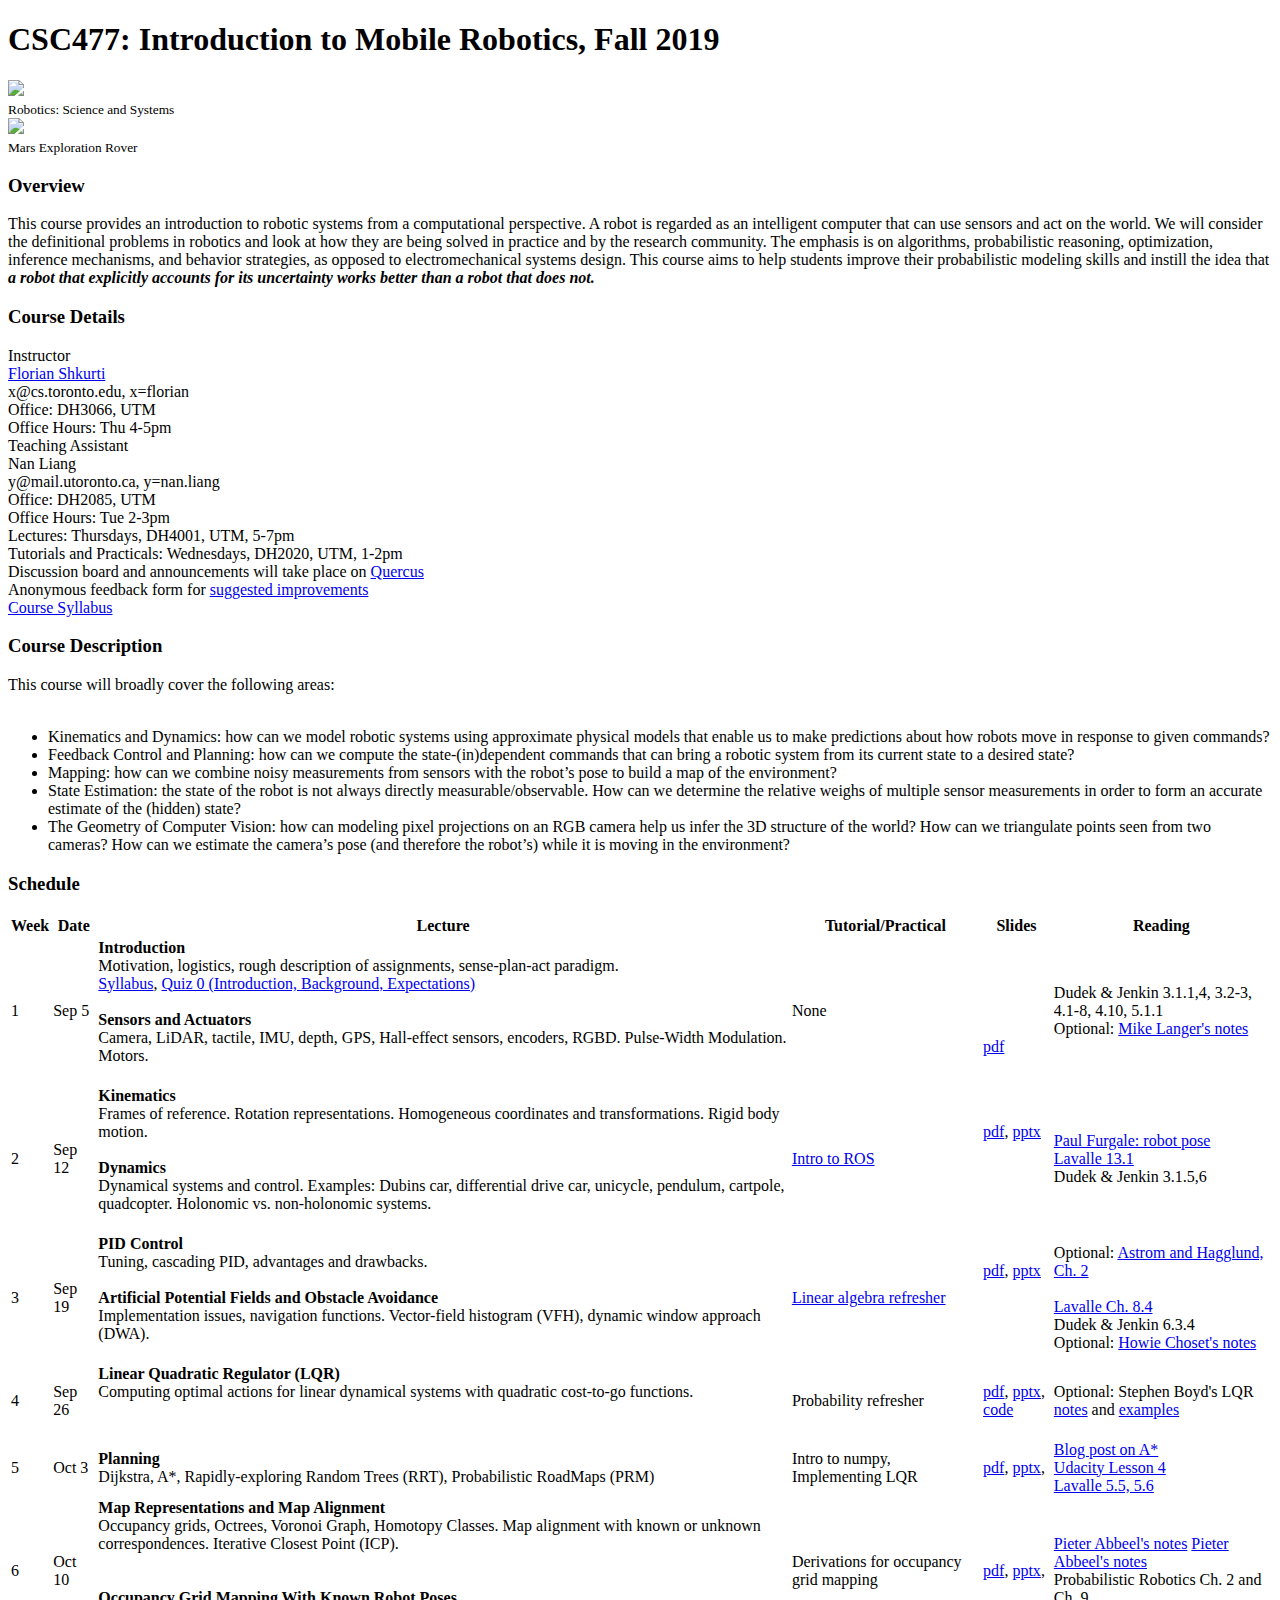
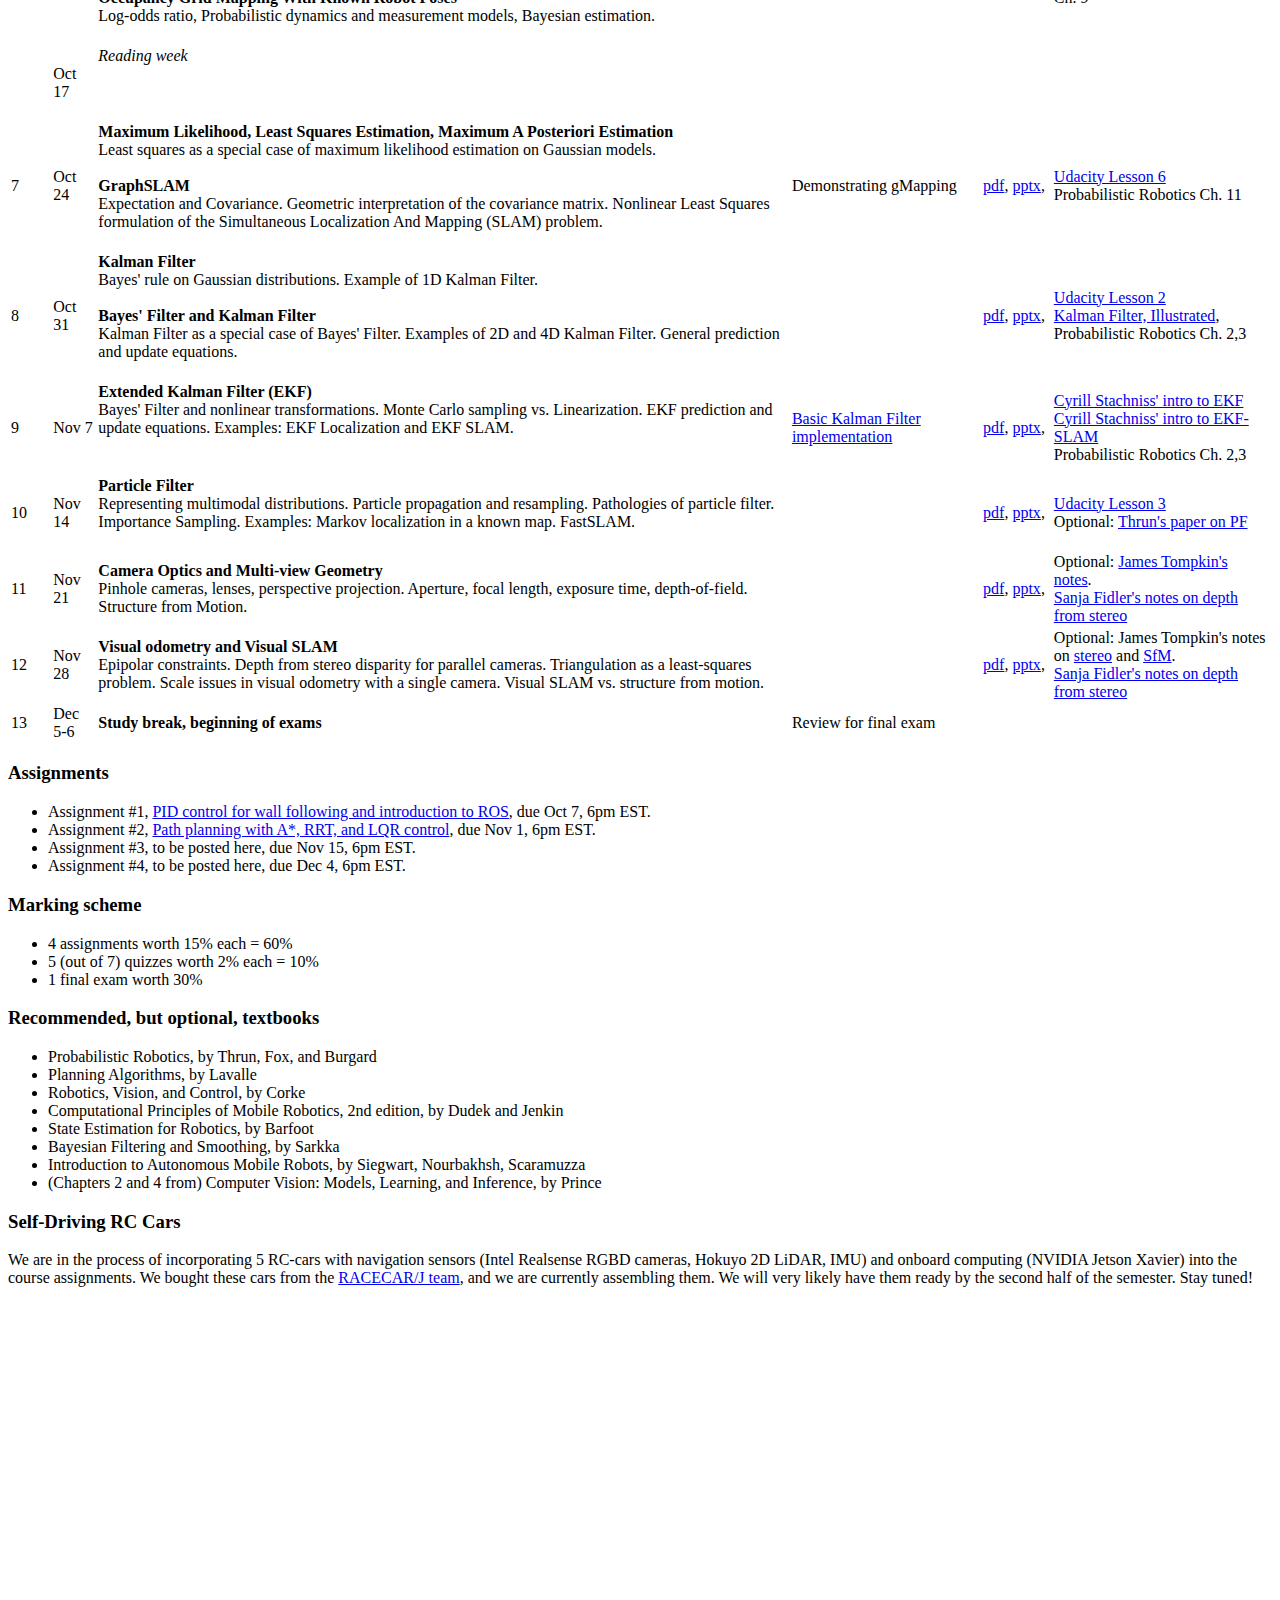
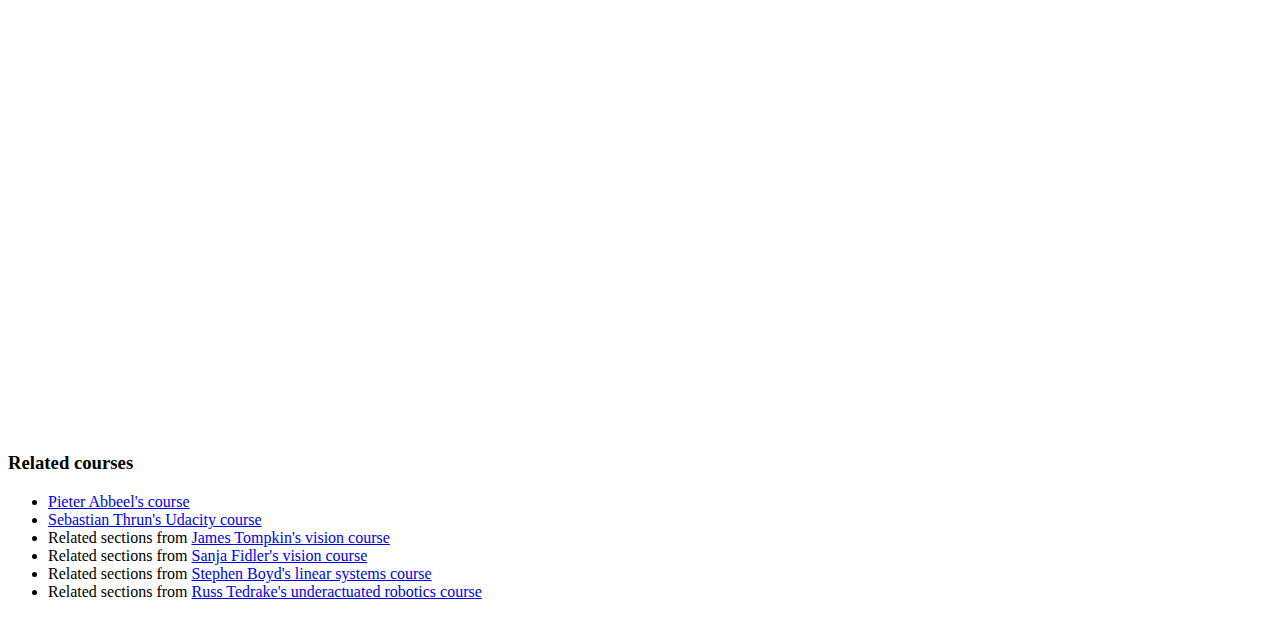
==== commit f9c0a8d7: "Updated slides links on website" ====
--- a/website/index.html
+++ b/website/index.html
@@ -200,8 +200,9 @@
                           <br/><br/>
                         </td>
                         <td>Probability refresher</td>
-                        <td><a href="https://github.com/florianshkurti/csc477_fall19/blob/master/slides/Lecture3.pdf">pdf</a>,
-                          <a href="https://github.com/florianshkurti/csc477_fall19/raw/master/slides/Lecture3.pptx">pptx</a>,
+                        <td>
+                          <a href="https://github.com/florianshkurti/csc477_fall19/blob/master/slides/Lecture4.pdf">pdf</a>,
+                          <a href="https://github.com/florianshkurti/csc477_fall19/raw/master/slides/Lecture4.pptx">pptx</a>,
                           <a href="https://github.com/florianshkurti/comp417/tree/master/lqr_examples/python">code</a></td>
                         <td>Optional: Stephen Boyd's LQR <a href="https://stanford.edu/class/ee363/lectures/dlqr.pdf">notes</a> and <a href="https://stanford.edu/class/ee103/lectures/control/control_slides.pdf">examples</a></td>
                     </tr>
@@ -214,11 +215,10 @@
                           Dijkstra, A*, Rapidly-exploring Random Trees (RRT), Probabilistic RoadMaps (PRM)
                         </td>
                         <td>Intro to numpy, Implementing LQR</td>
-                        <td><a href="https://github.com/florianshkurti/comp417/raw/master/slides/Lecture8_Dijkstra_AStar.pdf">pdf</a>,
-                          <a href="https://github.com/florianshkurti/comp417/raw/master/slides/Lecture8_Dijkstra_AStar.pptx">pptx</a>
-                          
-                          <a href="https://github.com/florianshkurti/comp417/raw/master/slides/Lecture9_RRT_PRM.pdf">pdf</a>,
-                          <a href="https://github.com/florianshkurti/comp417/raw/master/slides/Lecture9_RRT_PRM.pptx">pptx</a>
+                        <td>
+                          <a href="https://github.com/florianshkurti/csc477_fall19/blob/master/slides/Lecture5.pdf">pdf</a>,
+                          <a href="https://github.com/florianshkurti/csc477_fall19/raw/master/slides/Lecture5.pptx">pptx</a>,
+                          
                         </td>
                         <td><a href="http://theory.stanford.edu/~amitp/GameProgramming/AStarComparison.html">Blog post on A*</a><br/>
                           <a href="https://www.udacity.com/course/artificial-intelligence-for-robotics--cs373">Udacity Lesson 4</a><br/>
@@ -239,14 +239,11 @@
                           
                           <br/><br/>
                         </td>
-                        <td>Function approximation with numpy</td>
-                        <td><a href="https://github.com/florianshkurti/comp417/raw/master/slides/Lecture10_Map_Representations_And_Alignment.pdf">pdf</a>,
-                          <a href="https://github.com/florianshkurti/comp417/raw/master/slides/Lecture10_Map_Representations_And_Alignment.pptx">pptx</a>
-                          <br/><br/><br/><br/>
-                          
-                          
-                          <a href="https://github.com/florianshkurti/comp417/raw/master/slides/Lecture11_Occupancy_Grid_Mapping_With_Known_Poses.pdf">pdf</a>,
-                          <a href="https://github.com/florianshkurti/comp417/raw/master/slides/Lecture11_Occupancy_Grid_Mapping_With_Known_Poses.pptx">pptx</a>
+                        <td>Derivations for occupancy grid mapping</td>
+                        <td>
+                          <a href="https://github.com/florianshkurti/csc477_fall19/blob/master/slides/Lecture6.pdf">pdf</a>,
+                          <a href="https://github.com/florianshkurti/csc477_fall19/raw/master/slides/Lecture6.pptx">pptx</a>,
+                          
                         </td>
                         <td>
                           <a href="https://people.eecs.berkeley.edu/~pabbeel/cs287-fa13/slides/ScanMatching.pdf">Pieter Abbeel's notes</a>
@@ -285,11 +282,10 @@
                           <br/><br/>
                         </td>
                         <td>Demonstrating gMapping</td>
-                        <td><a href="https://github.com/florianshkurti/comp417/raw/master/slides/Lecture12_Least_Squares.pdf">pdf</a>,
-                            <a href="https://github.com/florianshkurti/comp417/raw/master/slides/Lecture12_Least_Squares.pptx">pptx</a>
-                            <br/><br/><br/>
-                            <a href="https://github.com/florianshkurti/comp417/raw/master/slides/Lecture13_GraphSLAM.pdf">pdf</a>,
-                            <a href="https://github.com/florianshkurti/comp417/raw/master/slides/Lecture13_GraphSLAM.pptx">pptx</a></td>
+                        <td>
+                          <a href="https://github.com/florianshkurti/csc477_fall19/blob/master/slides/Lecture7.pdf">pdf</a>,
+                          <a href="https://github.com/florianshkurti/csc477_fall19/raw/master/slides/Lecture7.pptx">pptx</a>,
+                          
                         <td><a href="https://www.udacity.com/course/artificial-intelligence-for-robotics--cs373">Udacity Lesson 6</a><br/>
                           Probabilistic Robotics Ch. 11</td>
                     </tr>
@@ -308,8 +304,10 @@
                           <br/><br/>
                         </td>
                         <td></td>
-                        <td><a href="https://github.com/florianshkurti/comp417/raw/master/slides/Lecture15_16_Kalman_Filter.pdf">pdf</a>,
-                            <a href="https://github.com/florianshkurti/comp417/raw/master/slides/Lecture15_16_Kalman_Filter.pptx">pptx</a>
+                        <td>
+                          <a href="https://github.com/florianshkurti/csc477_fall19/blob/master/slides/Lecture8.pdf">pdf</a>,
+                          <a href="https://github.com/florianshkurti/csc477_fall19/raw/master/slides/Lecture8.pptx">pptx</a>,
+                          
                         </td>
                         <td><a href="https://www.udacity.com/course/artificial-intelligence-for-robotics--cs373">Udacity Lesson 2</a><br/>
                           <a href="http://www.bzarg.com/p/how-a-kalman-filter-works-in-pictures/">Kalman Filter, Illustrated</a>,
@@ -331,8 +329,10 @@
                           
                         </td>
                         <td><a href="https://github.com/florianshkurti/comp417/tree/master/filtering_examples/python">Basic Kalman Filter implementation</a></td>
-                        <td><a href="https://github.com/florianshkurti/comp417/raw/master/slides/Lecture17_Extended_Kalman_Filter.pdf">pdf</a>,
-                            <a href="https://github.com/florianshkurti/comp417/raw/master/slides/Lecture17_Extended_Kalman_Filter.pptx">pptx</a></td>
+                        <td>
+                          <a href="https://github.com/florianshkurti/csc477_fall19/blob/master/slides/Lecture9.pdf">pdf</a>,
+                          <a href="https://github.com/florianshkurti/csc477_fall19/raw/master/slides/Lecture9.pptx">pptx</a>,
+                          
                         <td><a href="https://www.youtube.com/watch?v=DE6Jn2cB4J4">Cyrill Stachniss' intro to EKF</a><br/>
                           <a href="https://www.youtube.com/watch?v=XeWG5D71gC0">Cyrill Stachniss' intro to EKF-SLAM </a><br/>
                           Probabilistic Robotics Ch. 2,3</td>
@@ -352,8 +352,10 @@
                         </td>
 
                         <td></td>
-                        <td><a href="https://github.com/florianshkurti/comp417/raw/master/slides/Lecture18_19_Particle_Filter.pdf">pdf</a>,
-                            <a href="https://github.com/florianshkurti/comp417/raw/master/slides/Lecture18_19_Particle_Filter.pptx">pptx</a></td>
+                        <td>
+                          <a href="https://github.com/florianshkurti/csc477_fall19/blob/master/slides/Lecture10.pdf">pdf</a>,
+                          <a href="https://github.com/florianshkurti/csc477_fall19/raw/master/slides/Lecture10.pptx">pptx</a>,
+                          
                         <td><a href="https://www.udacity.com/course/artificial-intelligence-for-robotics--cs373">Udacity Lesson 3</a><br/>
                           Optional: <a href="http://robots.stanford.edu/papers/thrun.pf-in-robotics-uai02.pdf">Thrun's paper on PF</a></td>
                         
@@ -367,9 +369,12 @@
 		          Pinhole cameras, lenses, perspective projection. Aperture, focal length, exposure time, depth-of-field. Structure from Motion.  
                         </td>
                         <td></td>
-                        <td><a href="https://github.com/florianshkurti/comp417/raw/master/slides/Lecture20_Camera_Geometry.pdf">pdf</a>,
-                            <a href="https://github.com/florianshkurti/comp417/raw/master/slides/Lecture20_Camera_Geometry.pptx">pptx</a></td>
-                        <td>Optional: <a href="/lectures_Spring2017/11_Spring2017_CamerasAndOptics.pdf">James Tompkin's notes</a><br/></td>
+                        <td>
+                          <a href="https://github.com/florianshkurti/csc477_fall19/blob/master/slides/Lecture11.pdf">pdf</a>,
+                          <a href="https://github.com/florianshkurti/csc477_fall19/raw/master/slides/Lecture11.pptx">pptx</a>,
+                          
+                        <td>Optional: <a href="/lectures_Spring2017/11_Spring2017_CamerasAndOptics.pdf">James Tompkin's notes</a>. <br/>
+                          <a href="http://www.cs.toronto.edu/~fidler/slides/2017/CSC420/lecture12.pdf">Sanja Fidler's notes on depth from stereo</a></td>
                         
                     </tr>
      
@@ -383,8 +388,10 @@
                           
                         </td>
                         <td></td>
-                        <td><a href="https://github.com/florianshkurti/comp417/raw/master/slides/Lecture21_Visual_SLAM_and_Visual_Odometry.pdf">pdf</a>,
-                          <a href="https://github.com/florianshkurti/comp417/raw/master/slides/Lecture21_Visual_SLAM_and_Visual_Odometry.pptx">pptx</a></td>
+                        <td>
+                          <a href="https://github.com/florianshkurti/csc477_fall19/blob/master/slides/Lecture11.pdf">pdf</a>,
+                          <a href="https://github.com/florianshkurti/csc477_fall19/raw/master/slides/Lecture11.pptx">pptx</a>,
+                          
                         <td>Optional: James Tompkin's notes on <a href="http://cs.brown.edu/courses/cs143/lectures_Spring2017/12_Spring2017_StereoIntroduction.pdf">stereo</a> and
                           <a href="http://cs.brown.edu/courses/cs143/lectures_Spring2017/14_Spring2017_EpipolarGeometryAndStructureFromMotion.pdf">SfM</a>.<br/>
                           <a href="http://www.cs.toronto.edu/~fidler/slides/2017/CSC420/lecture12.pdf">Sanja Fidler's notes on depth from stereo</a>
@@ -414,7 +421,7 @@
         <h3>Assignments</h3>
         <ul>
           <li>Assignment #1, <a href="https://github.com/florianshkurti/csc477_fall19/blob/master/wall_following_assignment/CSC477_Assignment_1.pdf">PID control for wall following and introduction to ROS</a>, due Oct 7, 6pm EST.
-          <li>Assignment #2, to be posted here, due Oct 23, 6pm EST.
+          <li>Assignment #2, <a href="https://github.com/florianshkurti/csc477_fall19/blob/master/path_planning_and_control_assignment/description/CSC477_Assignment_2.pdf">Path planning with A*, RRT, and LQR control</a>, due Nov 1, 6pm EST.
           <li>Assignment #3, to be posted here, due Nov 15, 6pm EST.
           <li>Assignment #4, to be posted here, due Dec 4, 6pm EST. 
         </ul>
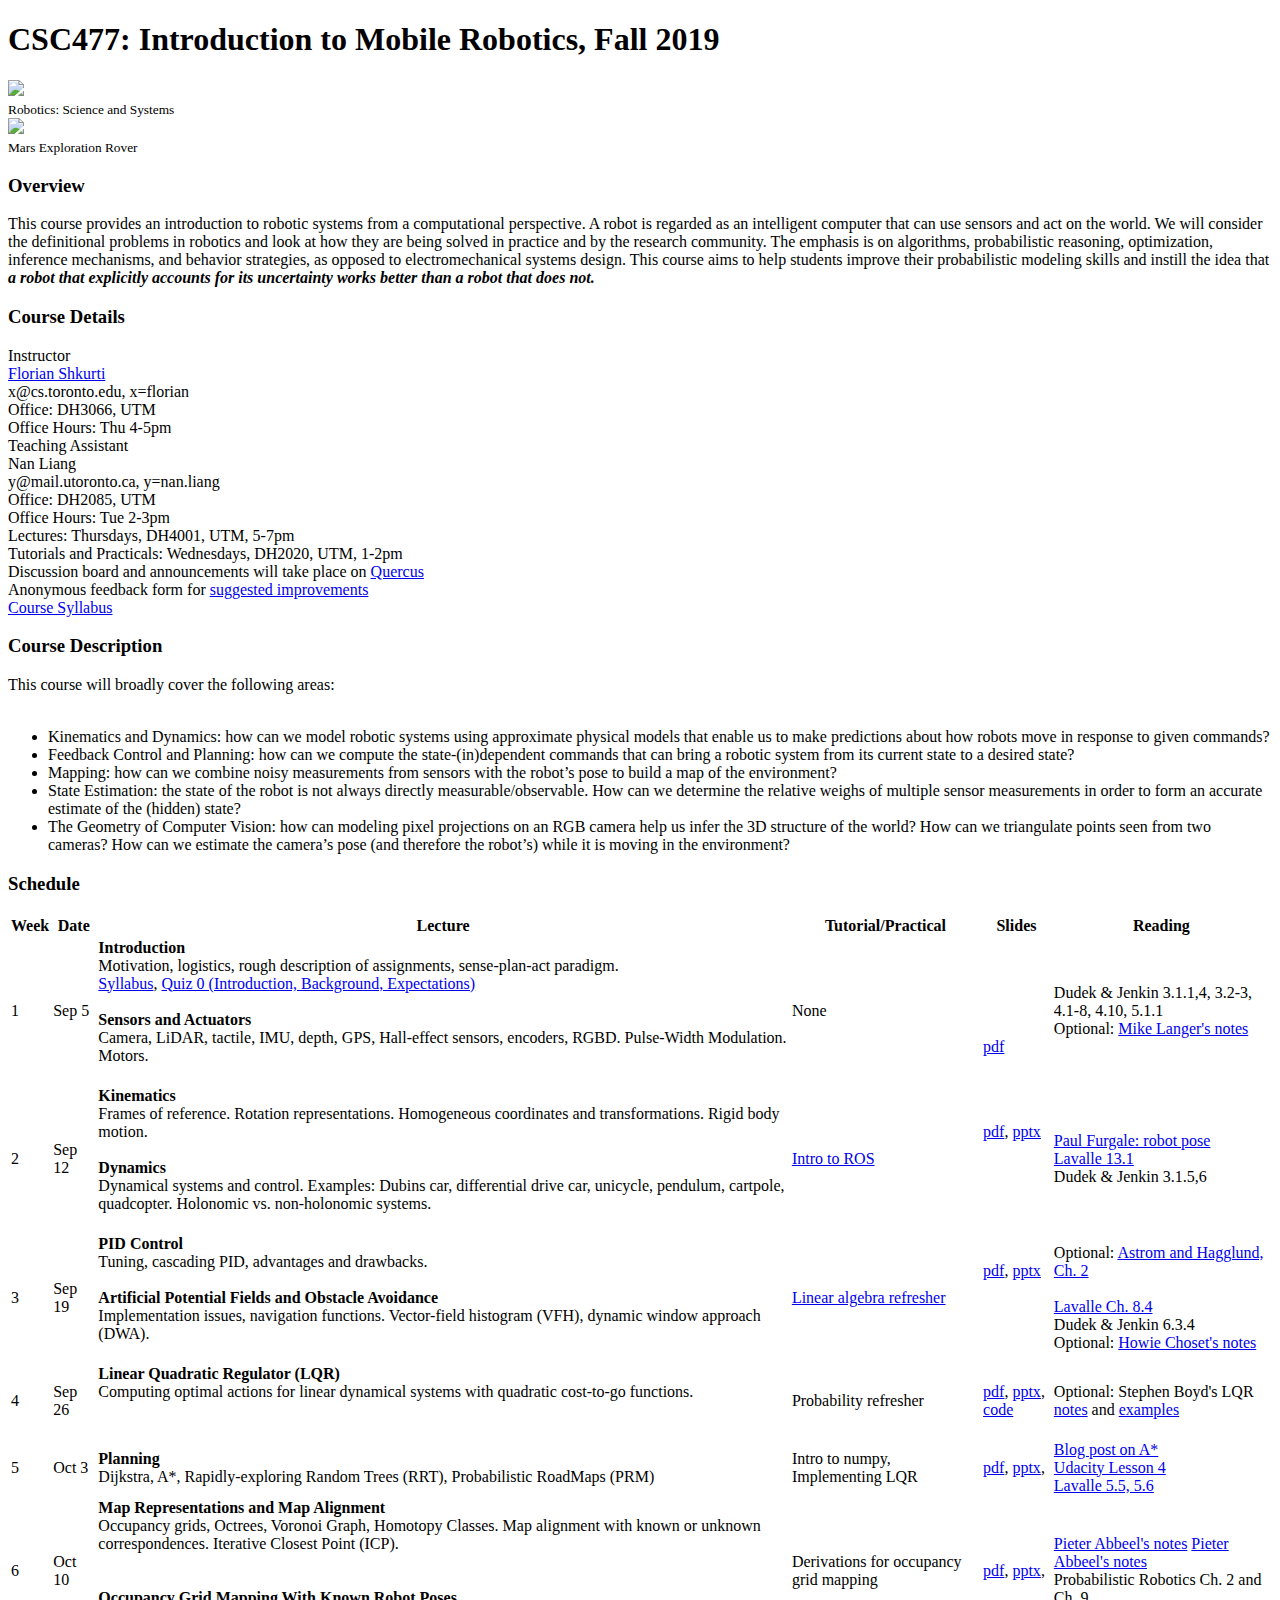
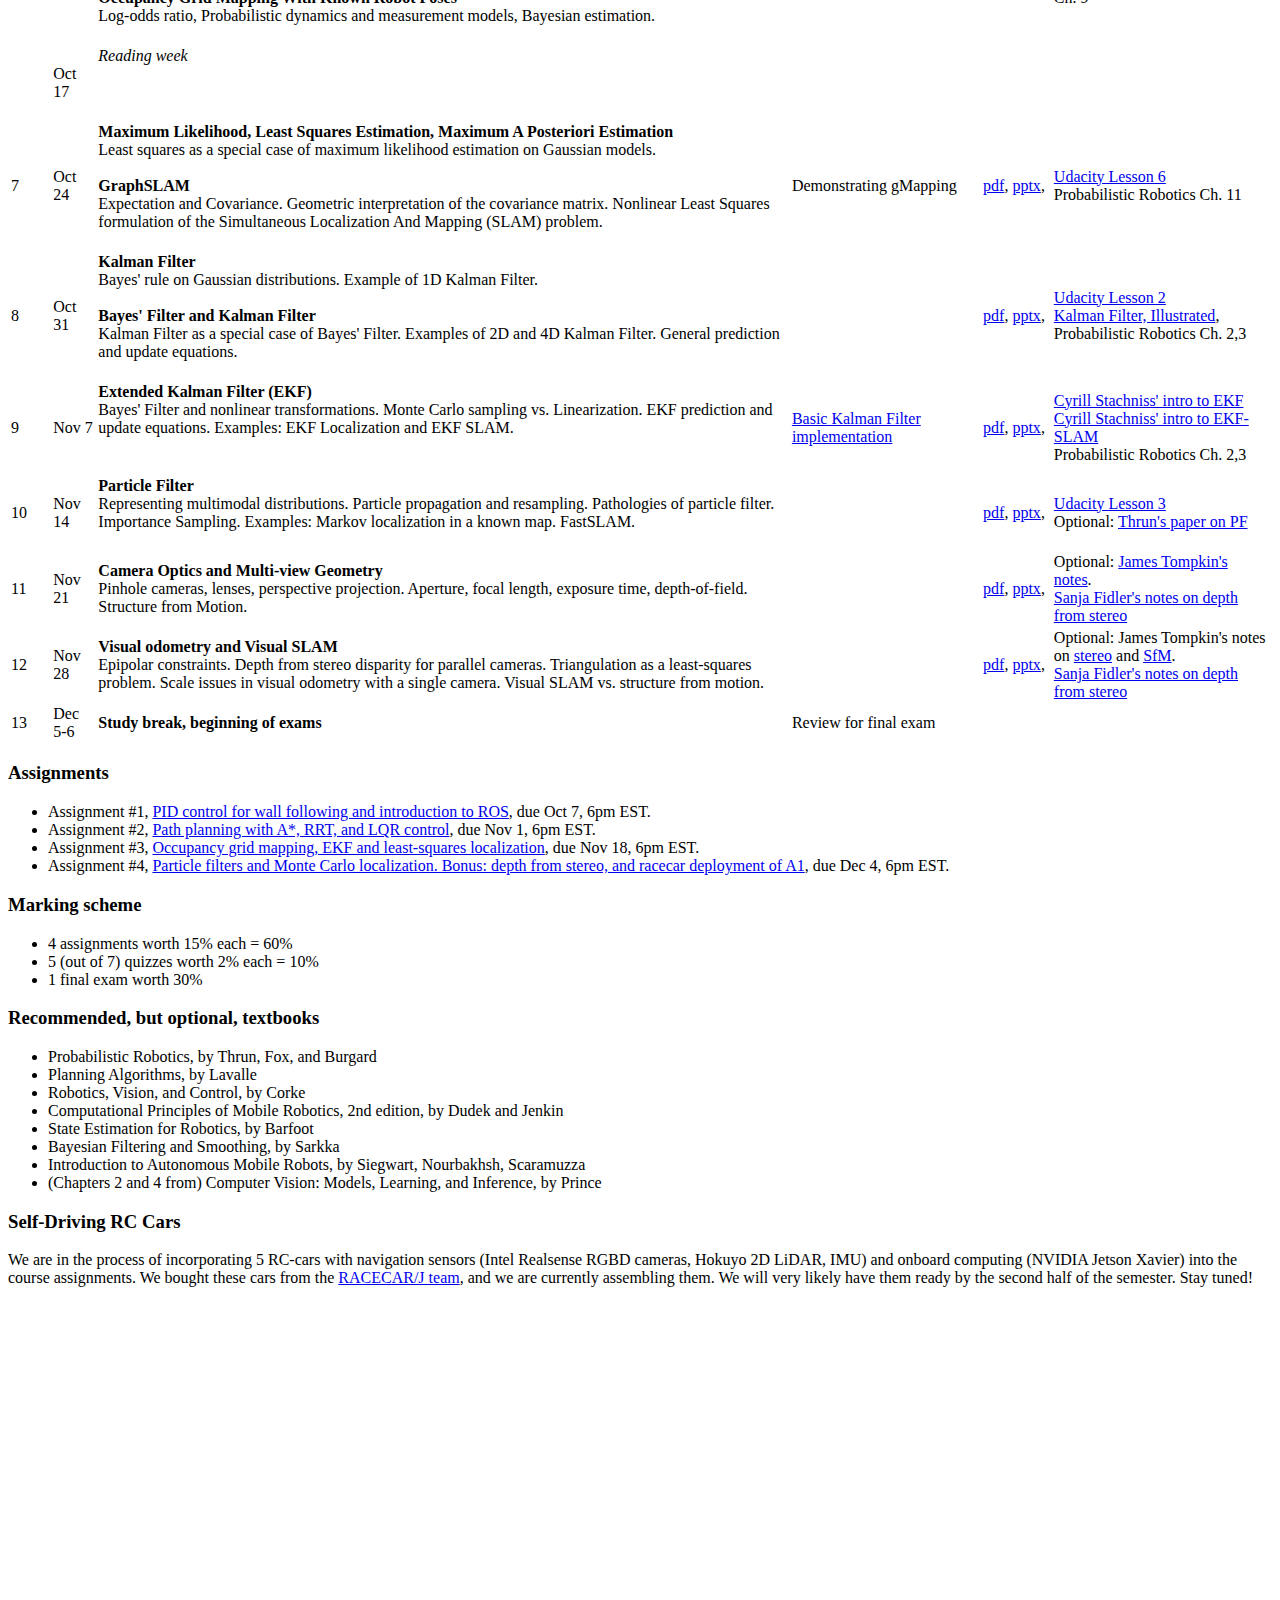
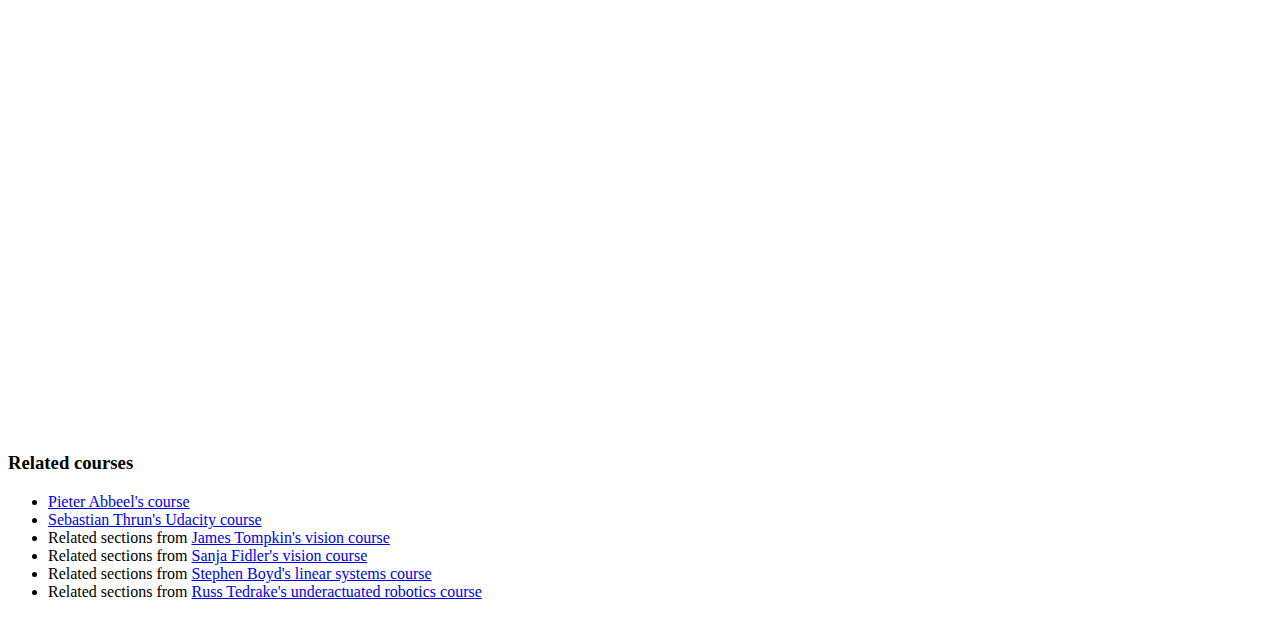
==== commit c53adbf6: "Added A4." ====
--- a/website/index.html
+++ b/website/index.html
@@ -422,8 +422,8 @@
         <ul>
           <li>Assignment #1, <a href="https://github.com/florianshkurti/csc477_fall19/blob/master/wall_following_assignment/CSC477_Assignment_1.pdf">PID control for wall following and introduction to ROS</a>, due Oct 7, 6pm EST.
           <li>Assignment #2, <a href="https://github.com/florianshkurti/csc477_fall19/blob/master/path_planning_and_control_assignment/description/CSC477_Assignment_2.pdf">Path planning with A*, RRT, and LQR control</a>, due Nov 1, 6pm EST.
-          <li>Assignment #3, to be posted here, due Nov 15, 6pm EST.
-          <li>Assignment #4, to be posted here, due Dec 4, 6pm EST. 
+          <li>Assignment #3, <a href="https://github.com/florianshkurti/csc477_fall19/blob/master/estimation_assignment/latex/CSC477_Assignment_3.pdf">Occupancy grid mapping, EKF and least-squares localization</a>, due Nov 18, 6pm EST.
+          <li>Assignment #4, <a href="https://github.com/florianshkurti/csc477_fall19/blob/master/estimation_and_vision_assignment/latex/CSC477_Assignment_4.pdf">Particle filters and Monte Carlo localization. Bonus: depth from stereo, and racecar deployment of A1</a>, due Dec 4, 6pm EST. 
         </ul>
         </div>
         
